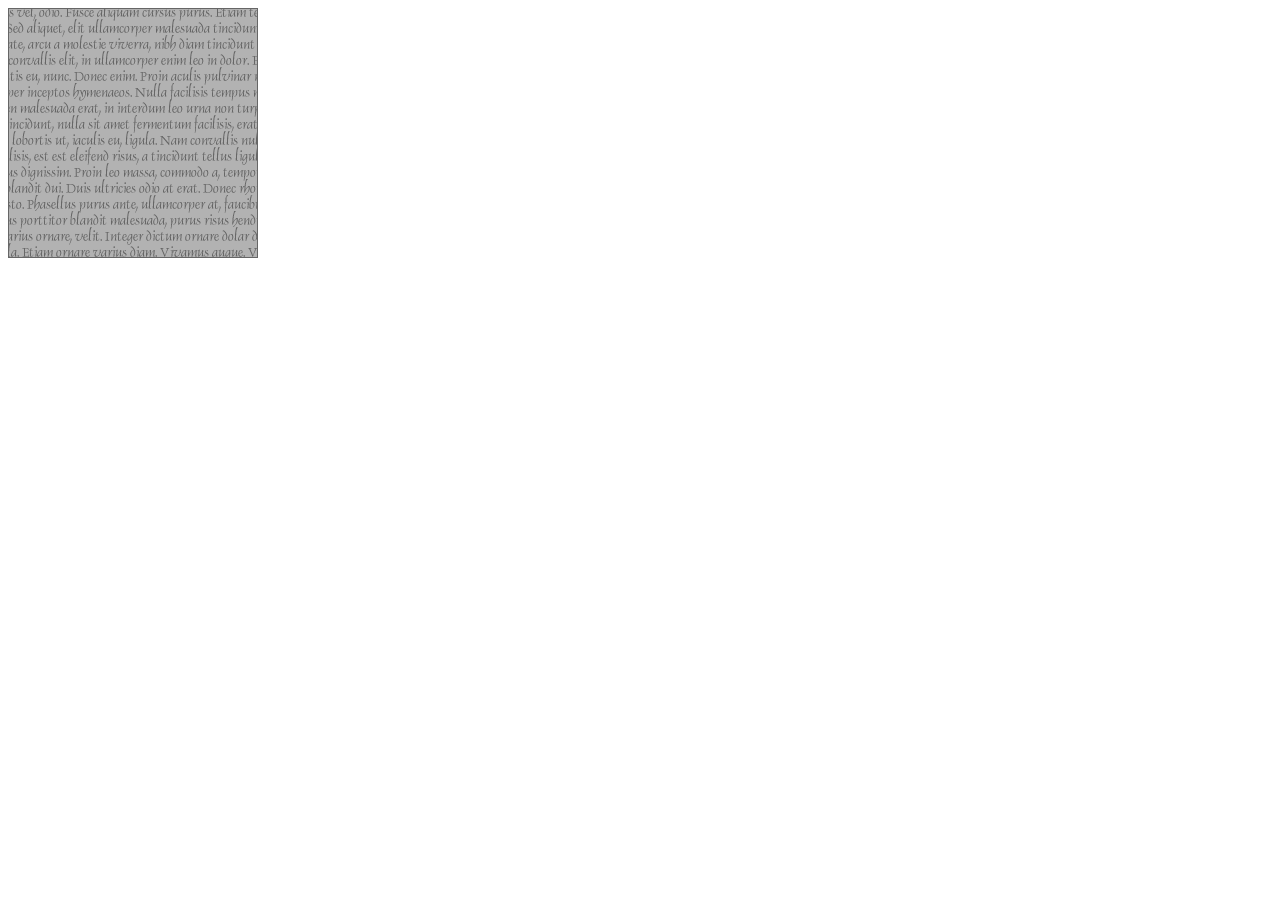
==== index.html @ 859f96f4 "add initial HTML structure, CSS, and image assets" ====
<!DOCTYPE html>
<html lang="en">
    <head>
        <meta charset="UTF-8">
        <meta name="viewport" content="width=device-width, initial-scale=1.0">
        <title>SCAPEROOM </title>
        <link rel="stylesheet" href="assets/css/styles.css">
    </head>
    <body>
        <img src="assets/img/grey_250x250.gif">
        <script src="/assets/js/scripts.js"></script>
    </body>
</html>
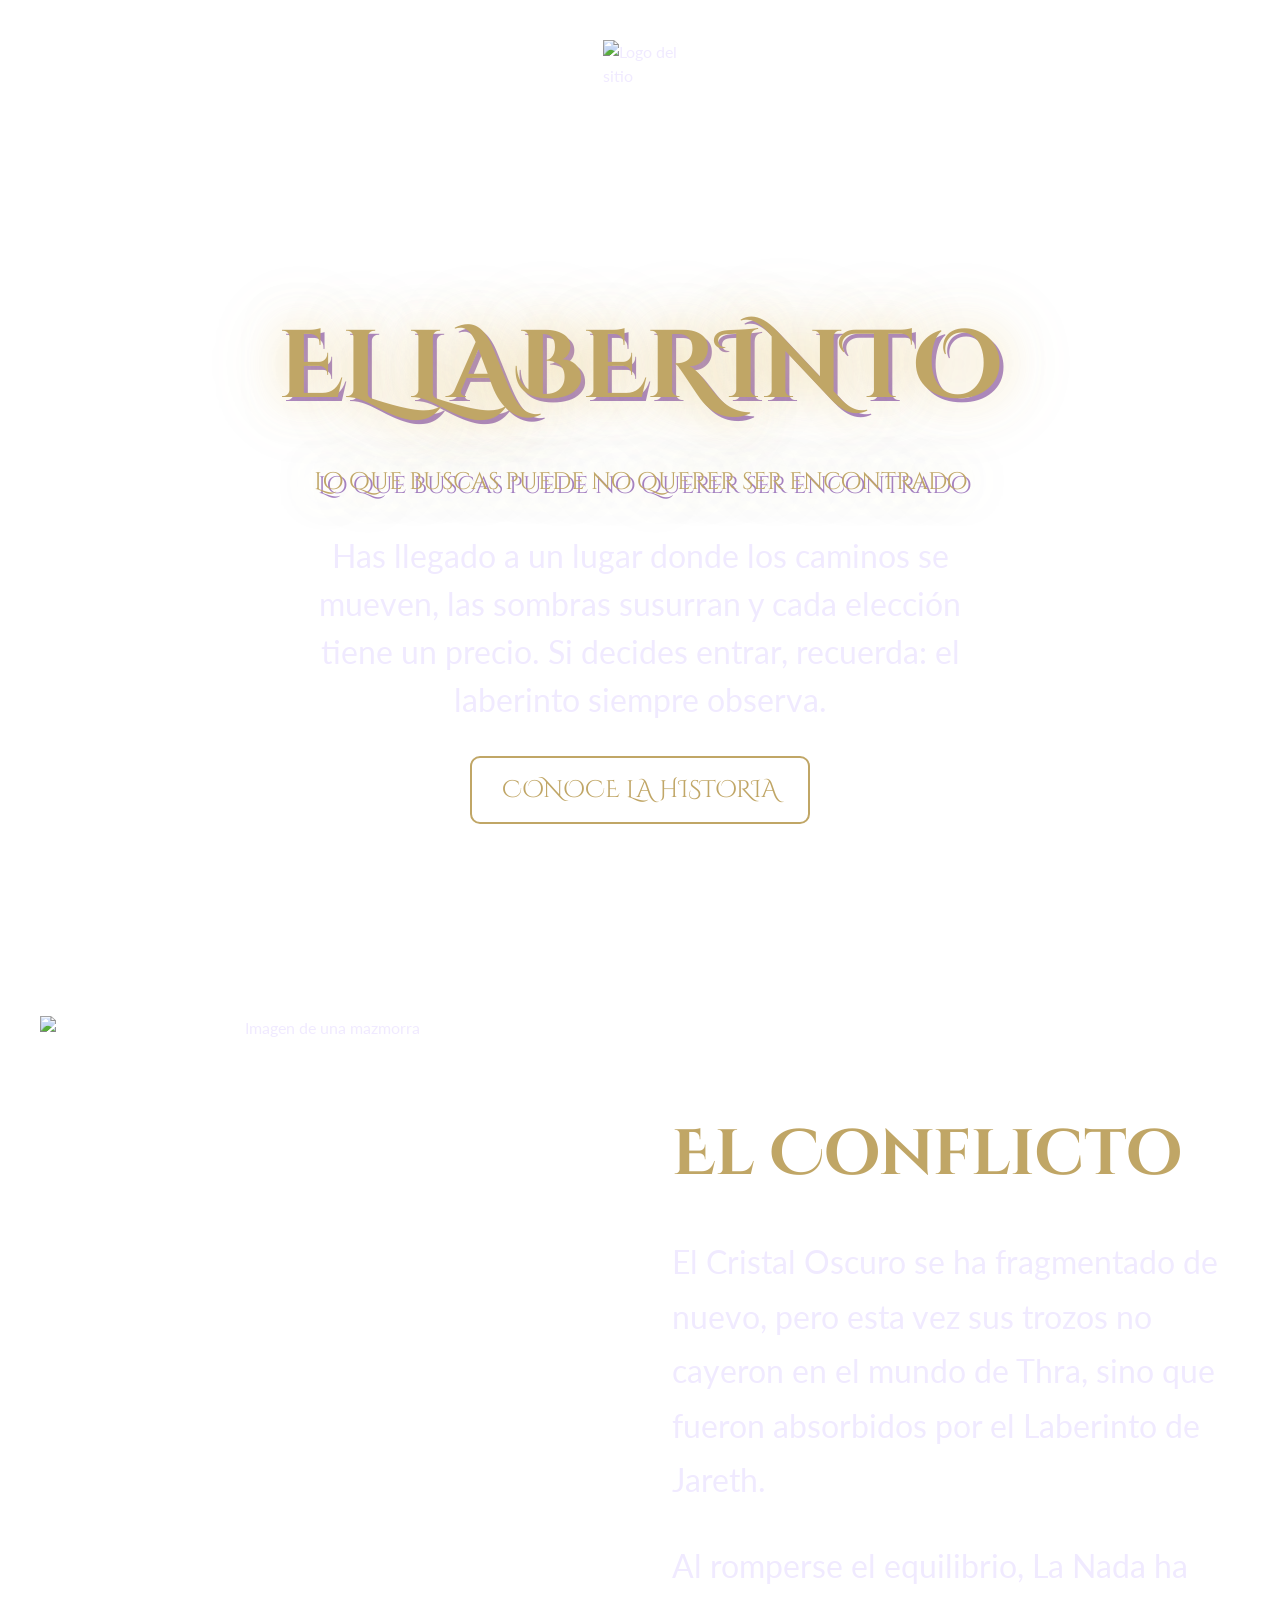
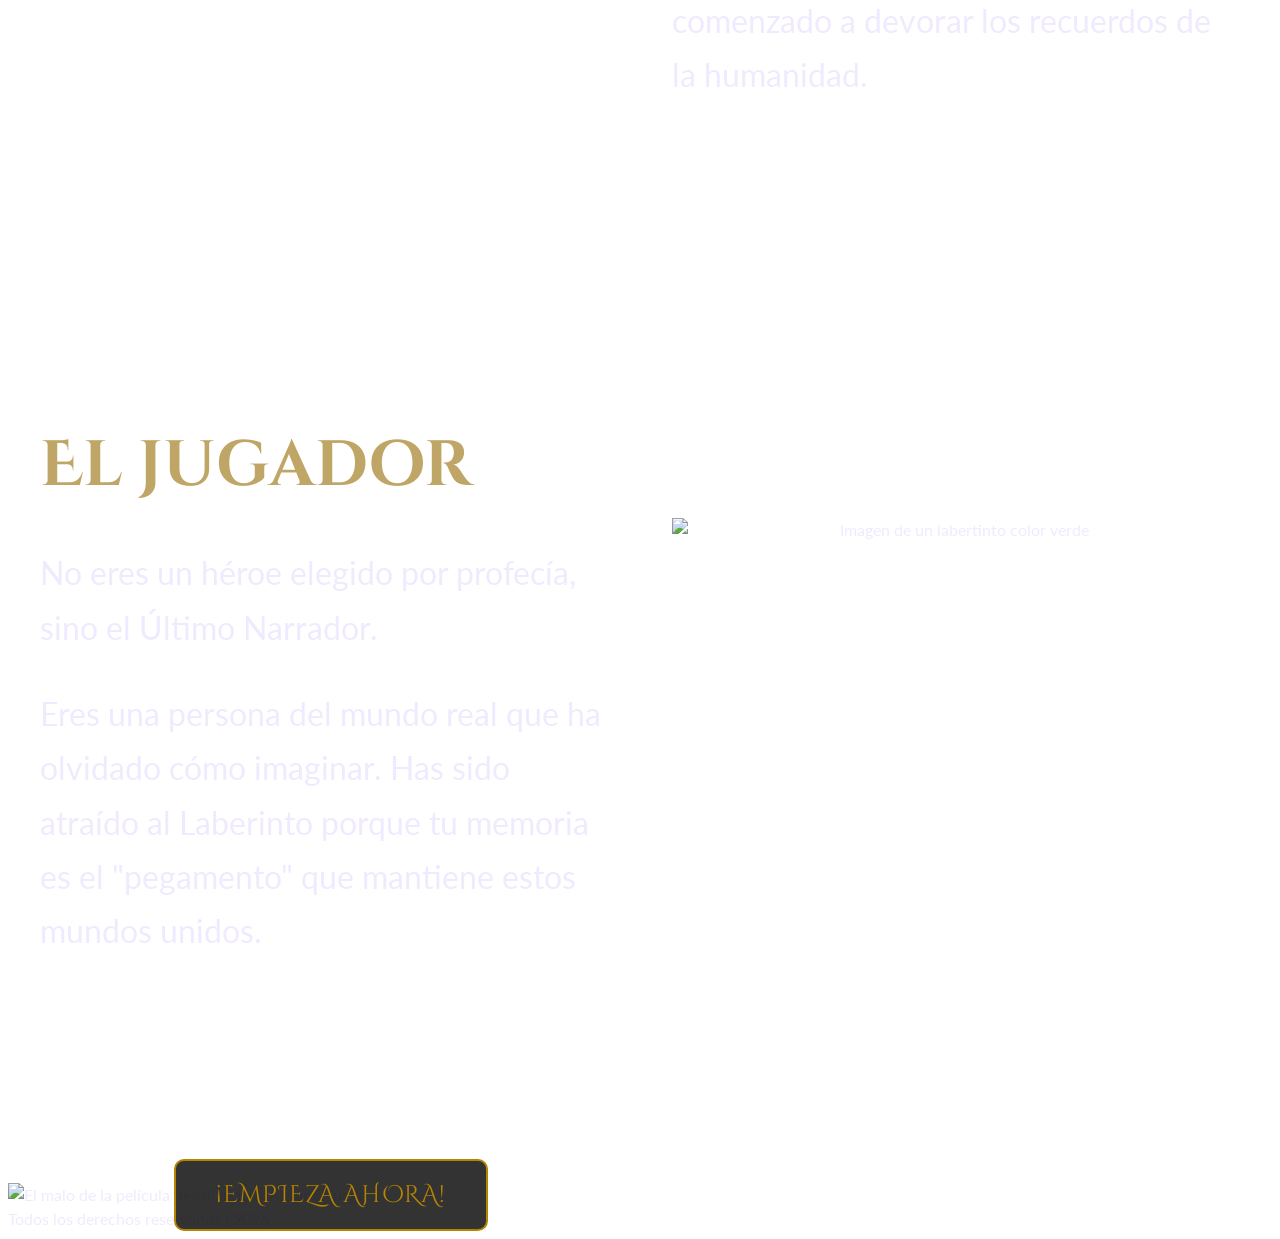
==== commit 75234c49: "feat: add CTA section with styled call-to-action button" ====
--- a/index.html
+++ b/index.html
@@ -1,13 +1,128 @@
 <!DOCTYPE html>
 <html lang="en">
-    <head>
-        <meta charset="UTF-8">
-        <meta name="viewport" content="width=device-width, initial-scale=1.0">
-        <title>SCAPEROOM </title>
-        <link rel="stylesheet" href="assets/css/styles.css">
-    </head>
-    <body>
-        <img src="assets/img/grey_250x250.gif">
-        <script src="/assets/js/scripts.js"></script>
-    </body>
-</html>+  <head>
+    <meta charset="UTF-8" />
+    <meta name="viewport" content="width=device-width, initial-scale=1.0" />
+    <title>EL LABERINTO</title>
+
+    <meta
+      name="description"
+      content="Escape Room - A thrilling adventure game."
+    />
+    <meta name="keywords" content="Escape Room, Adventure, Puzzle, Game" />
+    <meta name="author" content="Your Name" />
+
+    <link rel="icon" href="/assets/img/icons/dungeon.svg" type="image/x-icon" />
+    <link
+      rel="stylesheet"
+      href="https://cdnjs.cloudflare.com/ajax/libs/normalize/8.0.1/normalize.min.css"
+    />
+    <link
+      href="https://fonts.googleapis.com/css2?family=Cinzel+Decorative:wght@400;700&family=Lato:wght@400;700&display=swap"
+      rel="stylesheet"
+    />
+    <link rel="stylesheet" href="/assets/css/styles.css" />
+  </head>
+
+  <body>
+    <!-- HEADER  -->
+    <header class="header container">
+      <img
+        src="/assets/img/icons/dungeon.svg"
+        alt="Logo del sitio"
+        class="header-logo"
+      />
+    </header>
+
+    <main>
+      <!-- HERO -->
+      <section class="hero container">
+        <h1 class="hero-title">EL LABERINTO</h1>
+
+        <p class="hero-subtitle">
+          Lo que buscas puede no querer ser encontrado
+        </p>
+
+        <p class="hero-description">
+          Has llegado a un lugar donde los caminos se mueven, las sombras
+          susurran y cada elección tiene un precio. Si decides entrar, recuerda:
+          el laberinto siempre observa.
+        </p>
+
+        <a href="#story" class="btn-outline">Conoce la historia</a>
+      </section>
+
+      <!-- CONFLICT SECTION -->
+      <section id="story" class="section conflict container">
+        <img
+          src="/assets/img/dungeon.jpg"
+          alt="Imagen de una mazmorra"
+          class="section-image"
+        />
+
+        <div class="section-text">
+          <h2 class="section-title">El Conflicto</h2>
+
+          <p class="section-paragraph">
+            El Cristal Oscuro se ha fragmentado de nuevo, pero esta vez sus
+            trozos no cayeron en el mundo de Thra, sino que fueron absorbidos
+            por el Laberinto de Jareth.
+          </p>
+
+          <p class="section-paragraph">
+            Al romperse el equilibrio, La Nada ha comenzado a devorar los
+            recuerdos de la humanidad.
+          </p>
+        </div>
+      </section>
+
+      <!-- PLAYER SECTION -->
+      <section class="section player container">
+        <div class="section-text">
+          <h2 class="section-title">El jugador</h2>
+
+          <p class="section-paragraph">
+            No eres un héroe elegido por profecía, sino el Último Narrador.
+          </p>
+
+          <p class="section-paragraph">
+            Eres una persona del mundo real que ha olvidado cómo imaginar. Has
+            sido atraído al Laberinto porque tu memoria es el "pegamento" que
+            mantiene estos mundos unidos.
+          </p>
+        </div>
+
+        <img
+          src="/assets/img/green-maze.png"
+          alt="Imagen de un labertinto color verde"
+          class="section-image"
+        />
+      </section>
+
+      <!-- CTA (Call To Action)-->
+
+      <section class="cta">
+        <div class="cta-media">
+          <img
+            src="/assets/img/bad-guy.jpeg"
+            alt="El malo de la película desafiando a iniciar el juego"
+            class="cta-image"
+          />
+
+          <div class="cta-content container">
+            <a href="/start" class="btn-start">¡EMPIEZA AHORA!</a>
+          </div>
+        </div>
+      </section>
+    </main>
+
+    <!-- FOOTER -->
+    <footer class="footer">
+      <div class="footer-left">
+        <div class="icon white"></div>
+        <div class="icon purple"></div>
+      </div>
+      <div class="footer-right">Todos los derechos reservados | 2026</div>
+    </footer>
+  </body>
+</html>
--- a/assets/css/styles.css
+++ b/assets/css/styles.css
@@ -0,0 +1,282 @@
+/* -------------------------------------------------------
+   VARIABLES
+------------------------------------------------------- */
+:root {
+  /* Colors */
+  --gold: #c0a666;
+  --gold-strong: #b78402;
+  --gold-light: #e4a300;
+
+  --lavender: #f0eaff;
+  --lavender-strong: #e4ccff;
+
+  --black: #0b0c11;
+  --white: #ffffff;
+
+  --muted: rgba(0, 0, 0, 0.2);
+  --shadow-gold: 0 0 40px rgba(240, 208, 128, 0.5),
+    0 0 80px rgba(201, 168, 76, 0.3), 4px 4px 0px rgba(107, 47, 160, 0.6);
+
+  /* Fonts */
+  --font-title: "Cinzel Decorative", serif;
+  --font-body: "Lato", sans-serif;
+
+  /* Font sizes */
+  --fs-hero-title: 96px;
+  --fs-section-title: 64px;
+  --fs-button: 24px;
+  --fs-body-large: 32px;
+  --fs-subtitle: 24px;
+
+  /* Spacing */
+  --space-s: 1rem;
+  --space-m: 2rem;
+  --space-l: 4rem;
+  --space-xl: 6rem;
+
+  /* Layout */
+  --max-width: 1200px;
+}
+
+/* -------------------------------------------------------
+   BASE STYLES
+------------------------------------------------------- */
+
+body {
+  font-family: var(--font-body);
+  background: url("/assets/img/gray-bg.png") no-repeat top center / cover;
+  background-size: cover;
+  color: var(--lavender);
+  line-height: 1.5;
+}
+
+.container {
+  max-width: 100%;
+  max-width: var(--max-width);
+  margin: 0 auto;
+  padding: 0 var(--space-s);
+}
+
+img {
+  max-width: 100%;
+  display: block;
+}
+
+a {
+  text-decoration: none;
+  color: inherit;
+}
+
+/* -------------------------------------------------------
+   HEADER
+------------------------------------------------------- */
+
+.header {
+  padding: var(--space-m) 0;
+  display: flex;
+  justify-content: center;
+  align-items: center;
+}
+
+.header-logo {
+  width: 75px;
+  height: auto;
+}
+
+/* -------------------------------------------------------
+   HERO 
+------------------------------------------------------- */
+
+.hero {
+  text-align: center;
+  padding: var(--space-xl) var(--space-s);
+}
+
+.hero-title {
+  font-family: var(--font-title);
+  font-size: var(--fs-hero-title);
+  color: var(--gold);
+  text-shadow: var(--shadow-gold);
+  margin-bottom: var(--space-xl) var(--space-s);
+}
+
+.hero-subtitle {
+  font-family: var(--font-title);
+  font-size: var(--fs-subtitle);
+  color: var(--gold);
+  text-shadow: var(--shadow-gold);
+  margin-bottom: var(--space-l) var(--space-s);
+}
+
+.hero-description {
+  font-size: var(--fs-body-large);
+  max-width: 700px;
+  margin: 0 auto;
+  margin-top: var(--space-m);
+}
+
+/* Button outline */
+.btn-outline {
+  display: inline-block;
+  margin-top: var(--space-m);
+  padding: 14px 30px;
+  border-radius: 10px;
+  border: 2px solid var(--gold);
+  font-family: var(--font-title);
+  font-size: var(--fs-button);
+  color: var(--gold);
+  text-transform: uppercase;
+}
+
+.btn-outline:hover {
+    background-color: var(--gold);
+    color: #0d0d0d;
+    box-shadow: 0 0 20px rgba(240, 208, 128, 0.4);
+  }
+  
+
+/* -------------------------------------------------------
+   GENERIC SECTION LAYOUT
+------------------------------------------------------- */
+
+.section {
+  text-align: center;
+  padding: var(--space-xl) var(--space-s);
+}
+
+.section-title {
+  font-family: var(--font-title);
+  font-size: var(--fs-section-title);
+  color: var(--gold);
+  margin-bottom: var(--space-m);
+}
+
+.section-paragraph {
+  font-size: var(--fs-body-large);
+  max-width: 750px;
+  margin: 0 auto;
+}
+
+
+/* -------------------------------------------------------
+   CONFLICT AND PLAYER SECTIONS 
+------------------------------------------------------- */
+
+.conflict {
+  display: grid;
+  gap: var(--space-l);
+  align-items: center;
+  padding: var(--space-xl) var(--space-s);
+}
+
+.conflict .section-image {
+  width: 100%;
+  aspect-ratio: 3 / 4; 
+  object-fit: cover;
+}
+
+.section-text {
+  max-width: 650px;
+  text-align: left;
+  font-size: var(--fs-subtitle);
+}
+
+.section-paragraph {
+    font-size: var(--fs-body-large);
+    max-width: 600px;
+    margin: 0 0 var(--space-m);
+    line-height: 1.7; 
+  }
+
+.player {
+    display: grid;
+    gap: var(--space-l);
+    align-items: center;
+    padding: var(--space-xl) var(--space-s);
+  }
+  
+  .player .section-image {
+    width: 100%;
+    aspect-ratio: 16 / 9; 
+    object-fit: cover;
+  }
+  
+  .player .section-text {
+    max-width: 600px;
+  }
+
+  /* -------------------------------------------------------
+   CTA SECTION
+------------------------------------------------------- */
+/* -------------------------------------------------------
+   CTA SECTION (overlay sobre imagen)
+------------------------------------------------------- */
+
+.cta {
+    margin-top: var(--space-xl);
+  }
+  
+  .cta-media {
+    position: relative;
+  }
+  
+  .cta-image {
+    width: 100%;
+    display: block;
+    object-fit: cover;
+  }
+  
+  .cta-content {
+    position: absolute;
+    left: 0;
+    top: 0;
+    height: 100%;
+    display: flex;
+    align-items: center;
+  }
+  
+  .btn-start {
+    display: inline-block;
+    padding: 16px 40px;
+    border-radius: 10px;
+    border: 2px solid var(--gold-strong);
+    background: rgba(0, 0, 0, 0.8);
+    font-family: var(--font-title);
+    font-size: var(--fs-button);
+    color: var(--gold-strong);
+    text-transform: uppercase;
+    letter-spacing: 1px;
+    transition: 0.3s ease;
+    margin-left: 150px;
+  }
+  
+  .btn-start:hover {
+    background-color: var(--gold);
+    color: #0d0d0d;
+    box-shadow: 0 0 20px rgba(240, 208, 128, 0.4);
+  }
+  
+
+/* -------------------------------------------------------
+   MEDIA QUERIES
+------------------------------------------------------- */
+
+@media (min-width: 768px) {
+
+    .conflict {
+      grid-template-columns: 1fr 1fr;
+    }
+  
+    .player {
+      grid-template-columns: 1fr 1fr;
+    }
+  
+    .player .section-text {
+      order: 1;
+    }
+  
+    .player .section-image {
+      order: 2;
+    }
+  }
+  
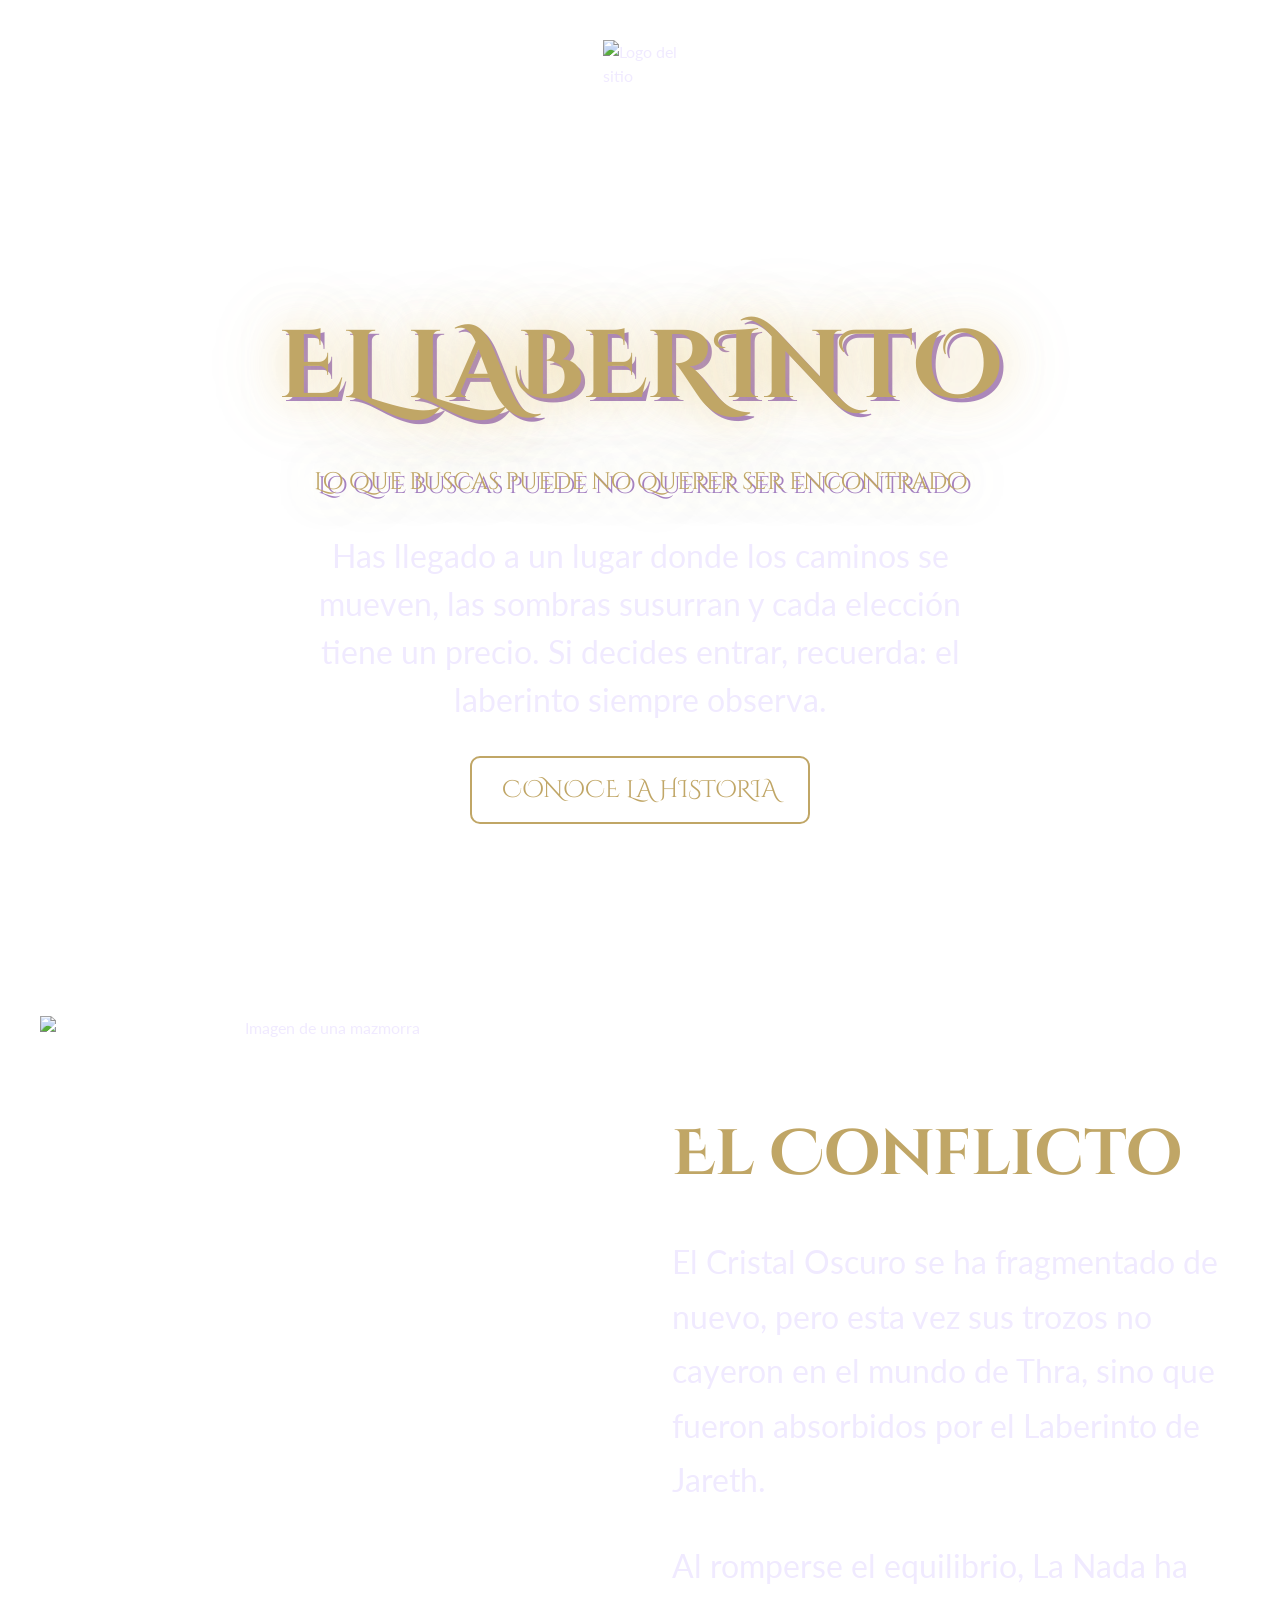
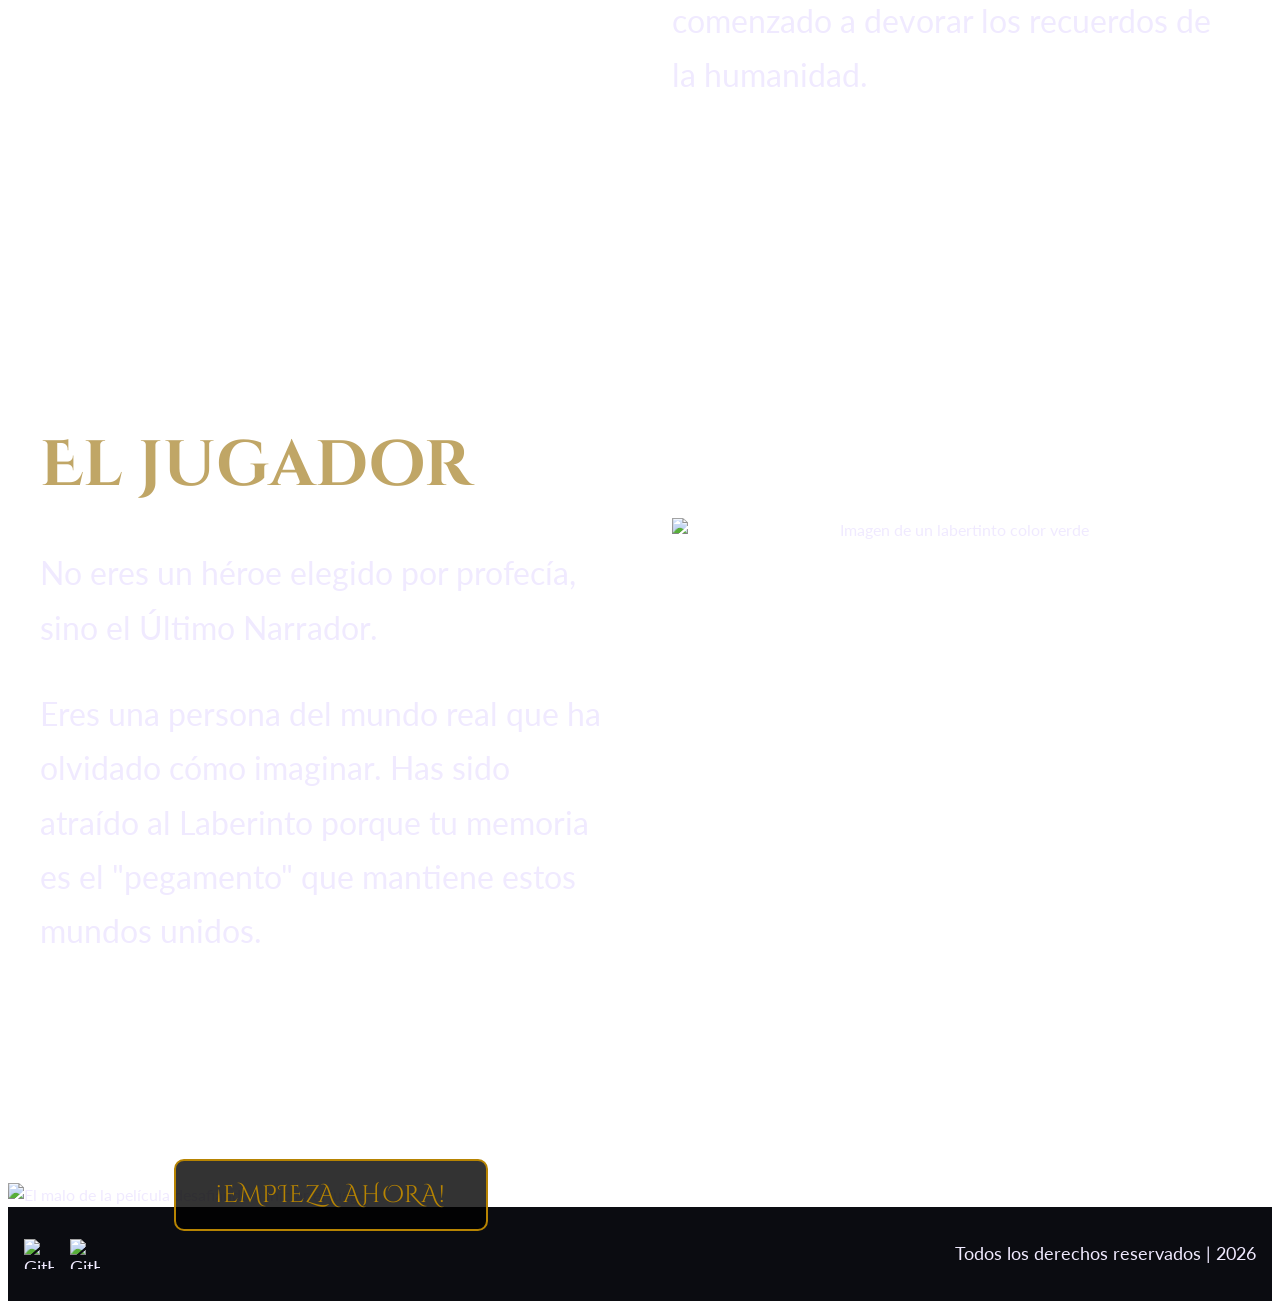
==== commit 70bba48c: "feat: add footer layout with GitHub icons and copyright text" ====
--- a/index.html
+++ b/index.html
@@ -118,11 +118,20 @@
 
     <!-- FOOTER -->
     <footer class="footer">
-      <div class="footer-left">
-        <div class="icon white"></div>
-        <div class="icon purple"></div>
-      </div>
-      <div class="footer-right">Todos los derechos reservados | 2026</div>
-    </footer>
+        <div class="footer-left">
+          <a href="https://github.com/karinalorenzo" target="_blank" class="icon-link">
+            <img src="/assets/img/icons/mdi_github-1.png" alt="GitHub Karina" class="icon">
+          </a>
+      
+          <a href="https://github.com/danielPalmera" target="_blank" class="icon-link">
+            <img src="/assets/img/icons/mdi_github.png" alt="GitHub Daniel" class="icon">
+          </a>
+        </div>
+      
+        <div class="footer-right">
+          Todos los derechos reservados | 2026
+        </div>
+      </footer>
+      
   </body>
 </html>
--- a/assets/css/styles.css
+++ b/assets/css/styles.css
@@ -130,7 +130,7 @@
 
 .btn-outline:hover {
     background-color: var(--gold);
-    color: #0d0d0d;
+    color: var(--black);
     box-shadow: 0 0 20px rgba(240, 208, 128, 0.4);
   }
   
@@ -252,10 +252,33 @@
   
   .btn-start:hover {
     background-color: var(--gold);
-    color: #0d0d0d;
+    color: var(--black);
     box-shadow: 0 0 20px rgba(240, 208, 128, 0.4);
   }
-  
+/* -------------------------------------------------------
+   FOOTER 
+------------------------------------------------------- */
+  .footer {
+    display: flex;
+    justify-content: space-between;
+    align-items: center;
+    padding: var(--space-m) var(--space-s);
+    font-size: 1.1rem;
+    background: var(--black);
+    color: var(--font-body);
+  }
+
+  .footer-left {
+    display: flex;
+    align-items: center;
+    gap: var(--space-s);
+  }
+
+  .icon{
+    width: 30px;
+    height: 30px;
+  }
+
 
 /* -------------------------------------------------------
    MEDIA QUERIES
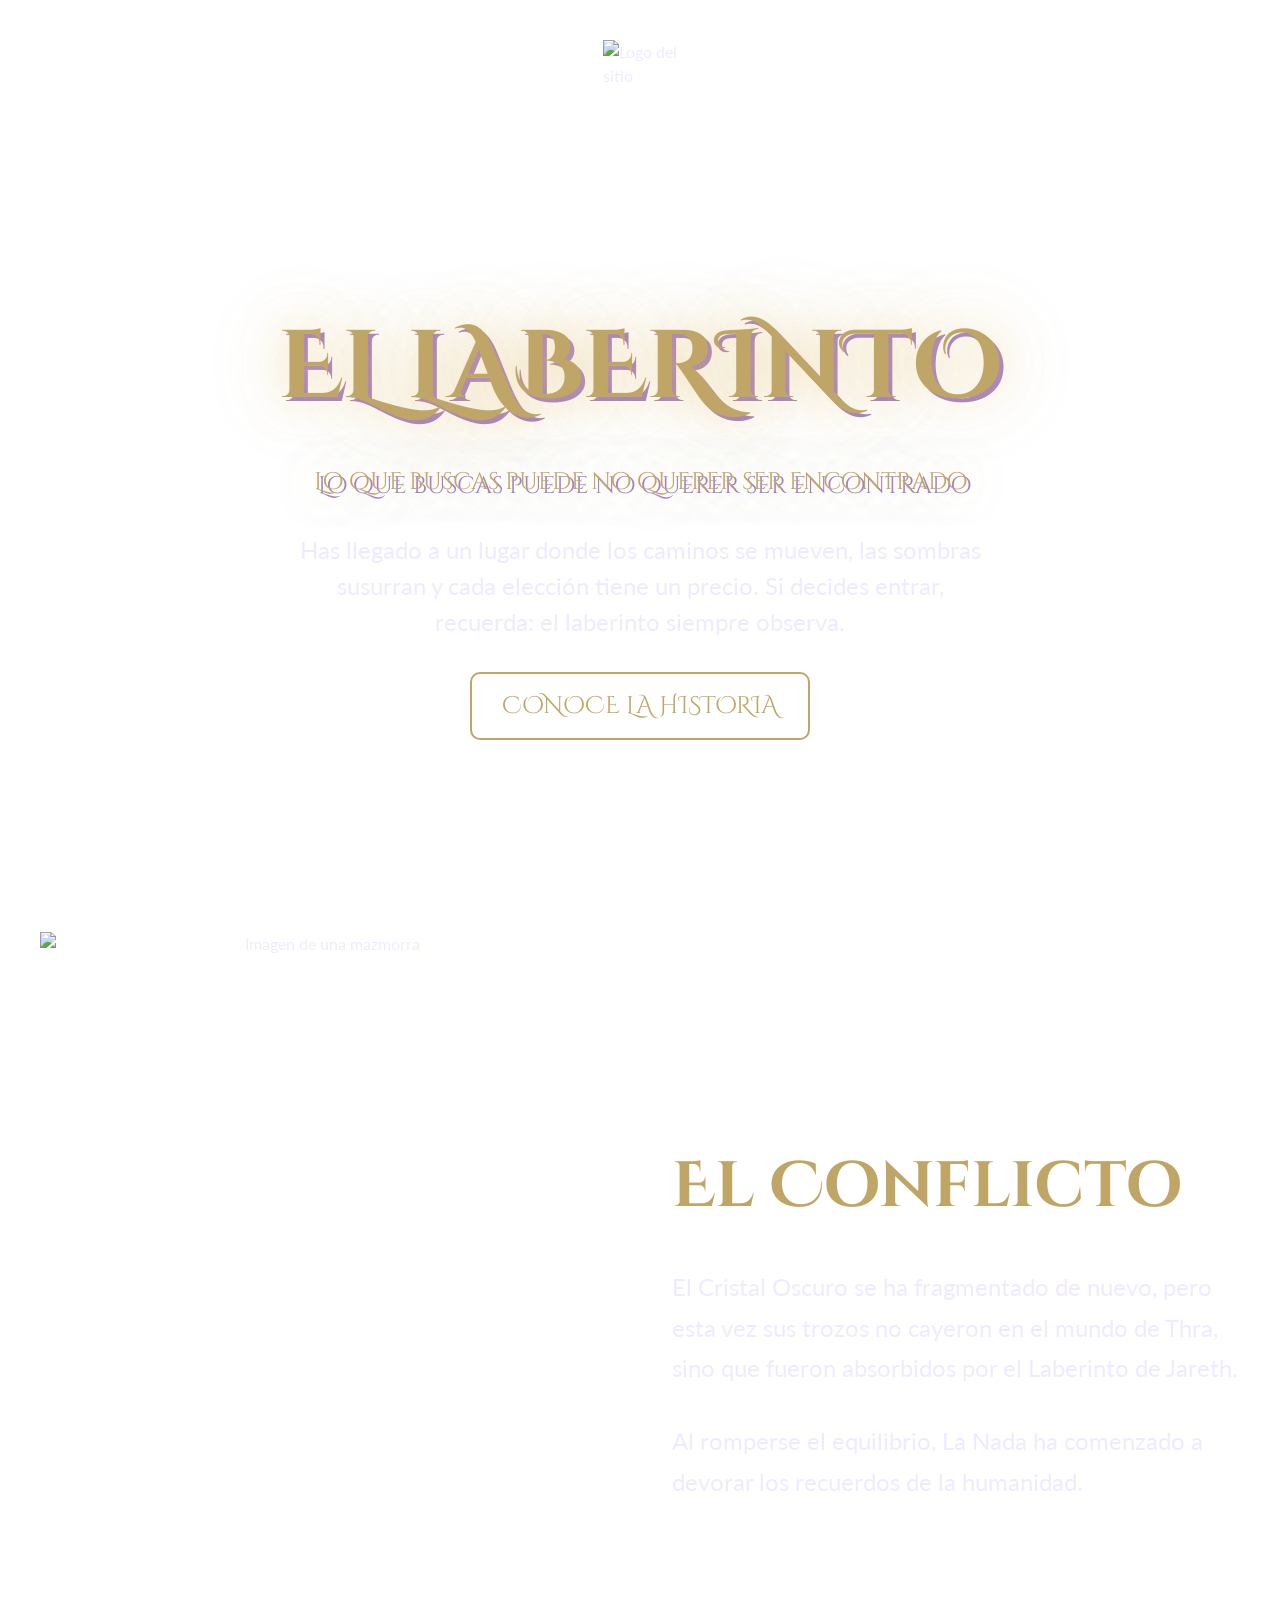
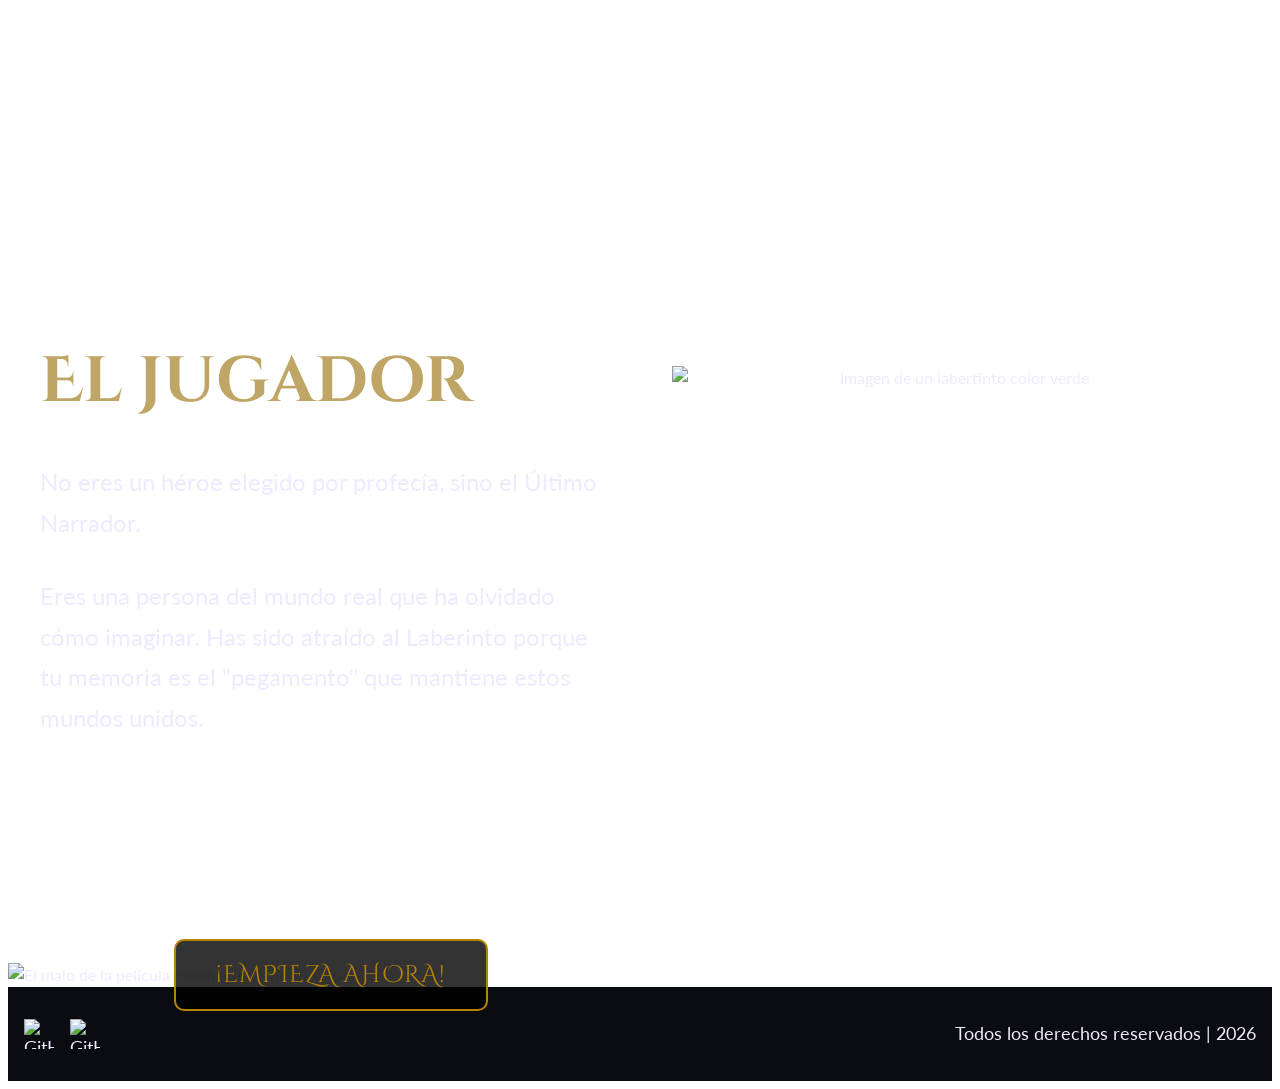
==== commit f8f9c272: "Merge branch 'main' of https://github.com/danielPalmera/f5_g5_scape_room" ====
--- a/index.html
+++ b/index.html
@@ -12,7 +12,7 @@
     <meta name="keywords" content="Escape Room, Adventure, Puzzle, Game" />
     <meta name="author" content="Your Name" />
 
-    <link rel="icon" href="/assets/img/icons/dungeon.svg" type="image/x-icon" />
+    <link rel="icon" href="assets/img/icons/dungeon.svg" type="image/x-icon" />
     <link
       rel="stylesheet"
       href="https://cdnjs.cloudflare.com/ajax/libs/normalize/8.0.1/normalize.min.css"
@@ -21,12 +21,15 @@
       href="https://fonts.googleapis.com/css2?family=Cinzel+Decorative:wght@400;700&family=Lato:wght@400;700&display=swap"
       rel="stylesheet"
     />
-    <link rel="stylesheet" href="/assets/css/styles.css" />
+    <link rel="stylesheet" href="/css/base.css" />
+    <link rel="stylesheet" href="/css/layout.css" />
+    <link rel="stylesheet" href="/css/header.css" />
+    <link rel="stylesheet" href="/css/home.css" />
   </head>
 
   <body>
     <!-- HEADER  -->
-    <header class="header container">
+    <header class="header">
       <img
         src="/assets/img/icons/dungeon.svg"
         alt="Logo del sitio"
@@ -110,7 +113,7 @@
           />
 
           <div class="cta-content container">
-            <a href="/start" class="btn-start">¡EMPIEZA AHORA!</a>
+            <a href="/start.html" class="btn-start">¡EMPIEZA AHORA!</a>
           </div>
         </div>
       </section>
@@ -118,20 +121,35 @@
 
     <!-- FOOTER -->
     <footer class="footer">
-        <div class="footer-left">
-          <a href="https://github.com/karinalorenzo" target="_blank" class="icon-link">
-            <img src="/assets/img/icons/mdi_github-1.png" alt="GitHub Karina" class="icon">
-          </a>
-      
-          <a href="https://github.com/danielPalmera" target="_blank" class="icon-link">
-            <img src="/assets/img/icons/mdi_github.png" alt="GitHub Daniel" class="icon">
-          </a>
-        </div>
-      
-        <div class="footer-right">
-          Todos los derechos reservados | 2026
-        </div>
-      </footer>
-      
+      <div class="footer-left">
+        <a
+          href="https://github.com/karinalorenzo"
+          target="_blank"
+          class="icon-link"
+        >
+          <img
+            src="/assets/img/icons/mdi_github-1.png"
+            alt="GitHub Karina"
+            class="icon"
+          />
+        </a>
+
+        <a
+          href="https://github.com/danielPalmera"
+          target="_blank"
+          class="icon-link"
+        >
+          <img
+            src="/assets/img/icons/mdi_github.png"
+            alt="GitHub Daniel"
+            class="icon"
+          />
+        </a>
+      </div>
+
+      <div class="footer-right">Todos los derechos reservados | 2026</div>
+    </footer>
+
+    <script src="js/header.js"></script>
   </body>
 </html>
--- a/css/base.css
+++ b/css/base.css
@@ -0,0 +1,69 @@
+/* -------------------------------------------------------
+   VARIABLES
+------------------------------------------------------- */
+:root {
+  /* Colors */
+  --gold: #c0a666;
+  --gold-strong: #b78402;
+  --gold-light: #e4a300;
+
+  --lavender: #f0eaff;
+  --lavender-strong: #e4ccff;
+
+  --black: #0b0c11;
+  --white: #ffffff;
+
+  --muted: rgba(0, 0, 0, 0.2);
+  --shadow-gold: 0 0 40px rgba(240, 208, 128, 0.5),
+    0 0 80px rgba(201, 168, 76, 0.3), 4px 4px 0px rgba(107, 47, 160, 0.6);
+
+  /* Fonts */
+  --font-title: "Cinzel Decorative", serif;
+  --font-body: "Lato", sans-serif;
+
+  /* Font sizes */
+  --fs-hero-title: 96px;
+  --fs-section-title: 64px;
+  --fs-button: 24px;
+  --fs-body-large: 32px;
+  --fs-subtitle: 24px;
+
+  /* Spacing */
+  --space-s: 1rem;
+  --space-m: 2rem;
+  --space-l: 4rem;
+  --space-xl: 6rem;
+
+  /* Layout */
+  --max-width: 1200px;
+}
+
+/* -------------------------------------------------------
+   BASE STYLES
+------------------------------------------------------- */
+
+body {
+  font-family: var(--font-body);
+  background: url("/assets/img/gray-bg.png") no-repeat top center / cover;
+  background-size: cover;
+  color: var(--lavender);
+  line-height: 1.5;
+}
+
+.container {
+  max-width: 100%;
+  max-width: var(--max-width);
+  margin: 0 auto;
+  padding: 0 var(--space-s);
+}
+
+img {
+  max-width: 100%;
+  display: block;
+}
+
+a {
+  text-decoration: none;
+  color: inherit;
+}
+
--- a/css/layout.css
+++ b/css/layout.css
@@ -0,0 +1,70 @@
+
+/* -------------------------------------------------------
+   GENERIC SECTION LAYOUT
+------------------------------------------------------- */
+
+.section {
+    text-align: center;
+    padding: var(--space-xl) var(--space-s);
+  }
+  
+  .section-title {
+    font-family: var(--font-title);
+    font-size: var(--fs-section-title);
+    color: var(--gold);
+    margin-bottom: var(--space-m);
+  }
+  
+  .section-paragraph {
+    font-size: var(--fs-body-large);
+    max-width: 750px;
+    margin: 0 auto;
+  }
+
+  /* -------------------------------------------------------
+     FOOTER 
+  ------------------------------------------------------- */
+  .footer {
+    display: flex;
+    justify-content: space-between;
+    align-items: center;
+    padding: var(--space-m) var(--space-s);
+    font-size: 1.1rem;
+    background: var(--black);
+    color: var(--font-body);
+  }
+  
+  .footer-left {
+    display: flex;
+    align-items: center;
+    gap: var(--space-s);
+  }
+  
+  .icon {
+    width: 30px;
+    height: 30px;
+  }
+  
+  
+
+  /* -------------------------------------------------------
+   MEDIA QUERIES
+------------------------------------------------------- */
+
+@media (min-width: 768px) {
+    .conflict {
+      grid-template-columns: 1fr 1fr;
+    }
+  
+    .player {
+      grid-template-columns: 1fr 1fr;
+    }
+  
+    .player .section-text {
+      order: 1;
+    }
+  
+    .player .section-image {
+      order: 2;
+    }
+  }
--- a/css/header.css
+++ b/css/header.css
@@ -0,0 +1,24 @@
+/* -------------------------------------------------------
+   HEADER
+------------------------------------------------------- */
+
+.header {
+    position: sticky;
+    top: 0;
+    z-index: 1000;
+    padding: var(--space-m) 0;
+    display: flex;
+    justify-content: center;
+    align-items: center;
+  }
+  
+  .header-logo {
+    width: 75px;
+    height: auto;
+  }
+  
+  .header.scrolled {
+      background: rgba(0, 0, 0, 0.6);
+      backdrop-filter: blur(4px);
+    }
+  
--- a/css/home.css
+++ b/css/home.css
@@ -0,0 +1,149 @@
+
+/* -------------------------------------------------------
+   HERO 
+------------------------------------------------------- */
+
+.hero {
+    text-align: center;
+    padding: var(--space-xl) var(--space-s);
+  }
+  
+  .hero-title {
+    font-family: var(--font-title);
+    font-size: var(--fs-hero-title);
+    color: var(--gold);
+    text-shadow: var(--shadow-gold);
+    margin-bottom: var(--space-xl) var(--space-s);
+  }
+  
+  .hero-subtitle {
+    font-family: var(--font-title);
+    font-size: var(--fs-subtitle);
+    color: var(--gold);
+    text-shadow: var(--shadow-gold);
+    margin-bottom: var(--space-l) var(--space-s);
+  }
+  
+  .hero-description {
+    font-size: var(--fs-subtitle);
+    max-width: 700px;
+    margin: 0 auto;
+    margin-top: var(--space-m);
+  }
+  
+  /* Button outline */
+  .btn-outline {
+    display: inline-block;
+    margin-top: var(--space-m);
+    padding: 14px 30px;
+    border-radius: 10px;
+    border: 2px solid var(--gold);
+    font-family: var(--font-title);
+    font-size: var(--fs-button);
+    color: var(--gold);
+    text-transform: uppercase;
+  }
+  
+  .btn-outline:hover {
+    background-color: var(--gold);
+    color: var(--black);
+    box-shadow: 0 0 20px rgba(240, 208, 128, 0.4);
+  }
+  
+  
+  /* -------------------------------------------------------
+     CONFLICT AND PLAYER SECTIONS 
+  ------------------------------------------------------- */
+  
+  .conflict {
+    display: grid;
+    gap: var(--space-l);
+    align-items: center;
+    padding: var(--space-xl) var(--space-s);
+  }
+  
+  .conflict .section-image {
+    width: 100%;
+    aspect-ratio: 3 / 4;
+    object-fit: cover;
+  }
+  
+  .section-text {
+    max-width: 650px;
+    text-align: left;
+    font-size: var(--fs-subtitle);
+  }
+  
+  .section-paragraph {
+    font-size: var(--fs-body-subtitle);
+    max-width: 600px;
+    margin: 0 0 var(--space-m);
+    line-height: 1.7;
+  }
+  
+  .player {
+    display: grid;
+    gap: var(--space-l);
+    align-items: center;
+    padding: var(--space-xl) var(--space-s);
+  }
+  
+  .player .section-image {
+    width: 100%;
+    aspect-ratio: 16 / 9;
+    object-fit: cover;
+  }
+  
+  .player .section-text {
+    max-width: 600px;
+  }
+  
+  /* -------------------------------------------------------
+     CTA SECTION
+  ------------------------------------------------------- */
+  
+  .cta {
+    margin-top: var(--space-xl);
+  }
+  
+  .cta-media {
+    position: relative;
+  }
+  
+  .cta-image {
+    width: 100%;
+    display: block;
+    object-fit: cover;
+  }
+  
+  .cta-content {
+    position: absolute;
+    left: 0;
+    top: 0;
+    height: 100%;
+    display: flex;
+    align-items: center;
+  }
+  
+  .btn-start {
+    display: inline-block;
+    padding: 16px 40px;
+    border-radius: 10px;
+    border: 2px solid var(--gold-strong);
+    background: rgba(0, 0, 0, 0.8);
+    font-family: var(--font-title);
+    font-size: var(--fs-button);
+    color: var(--gold-strong);
+    text-transform: uppercase;
+    letter-spacing: 1px;
+    transition: 0.3s ease;
+    margin-left: 150px;
+  }
+  
+  .btn-start:hover {
+    background-color: var(--gold);
+    color: var(--black);
+    box-shadow: 0 0 20px rgba(240, 208, 128, 0.4);
+  }
+  
+  
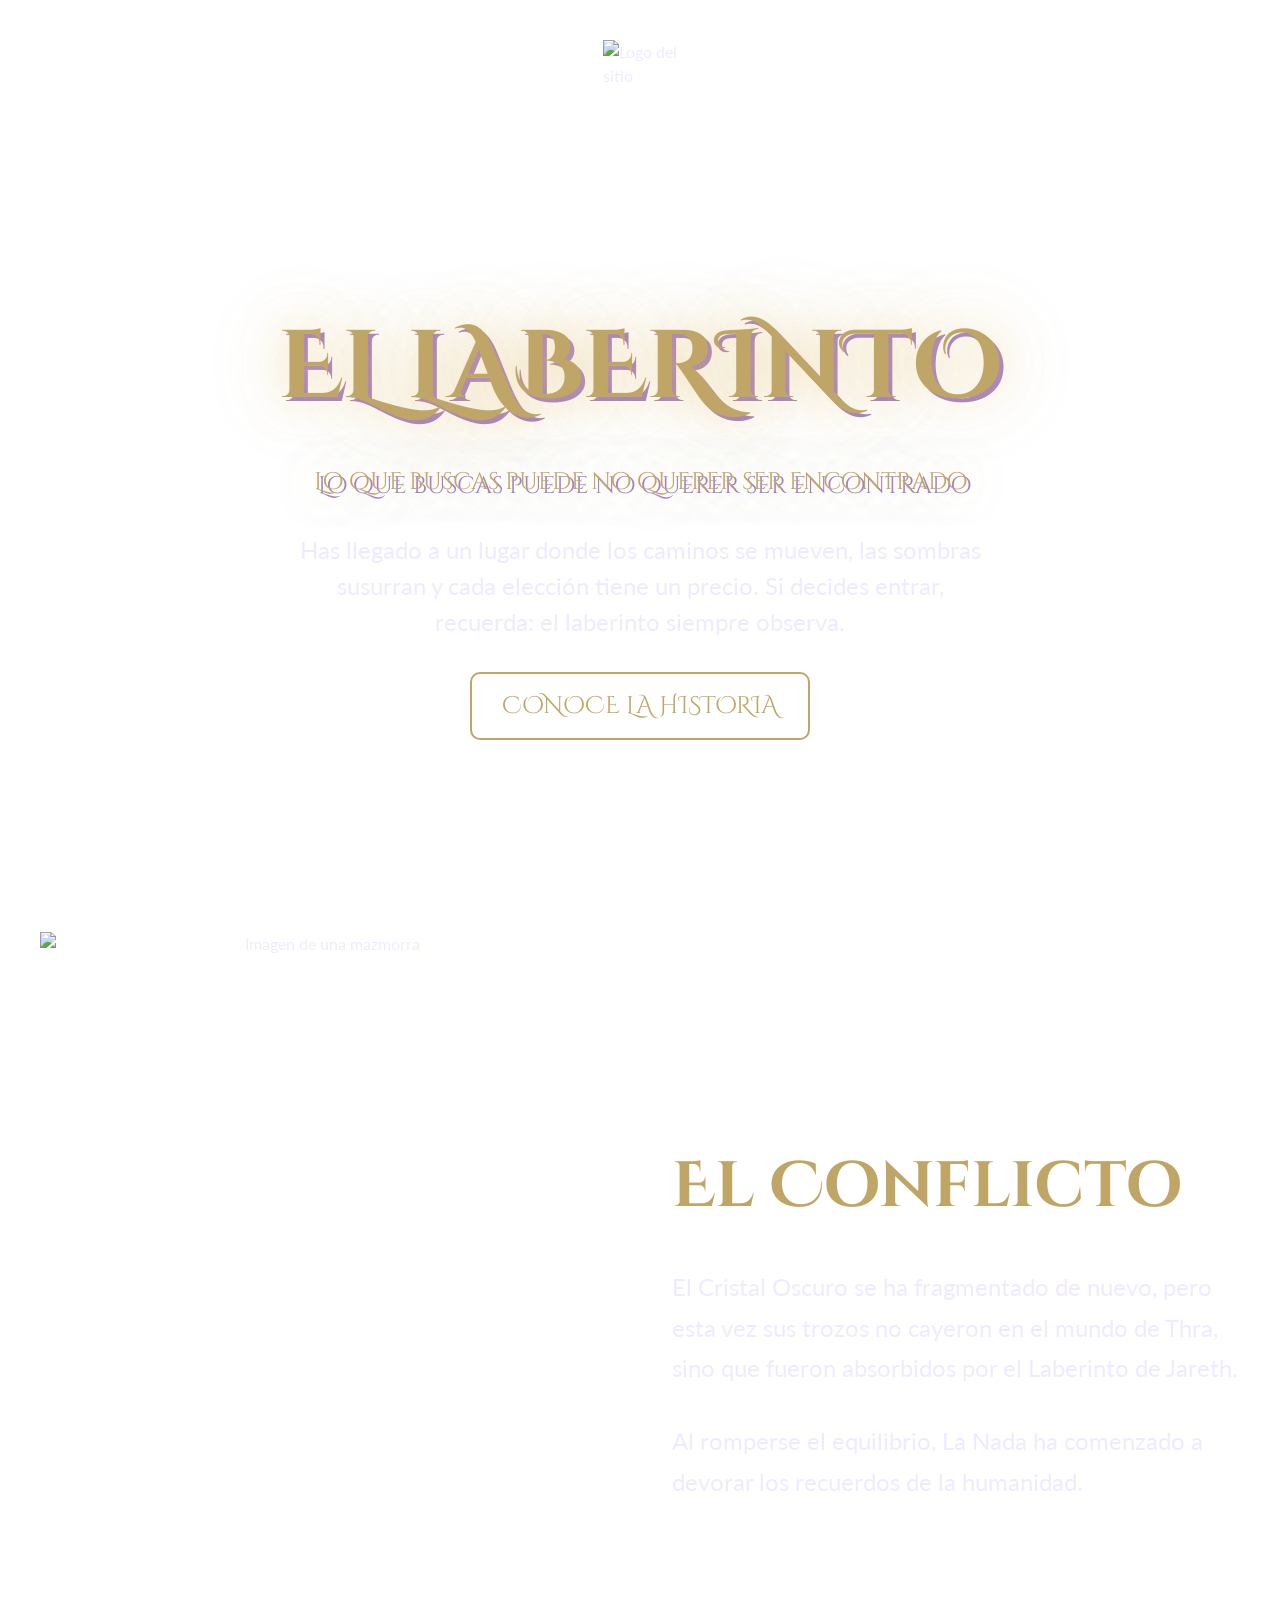
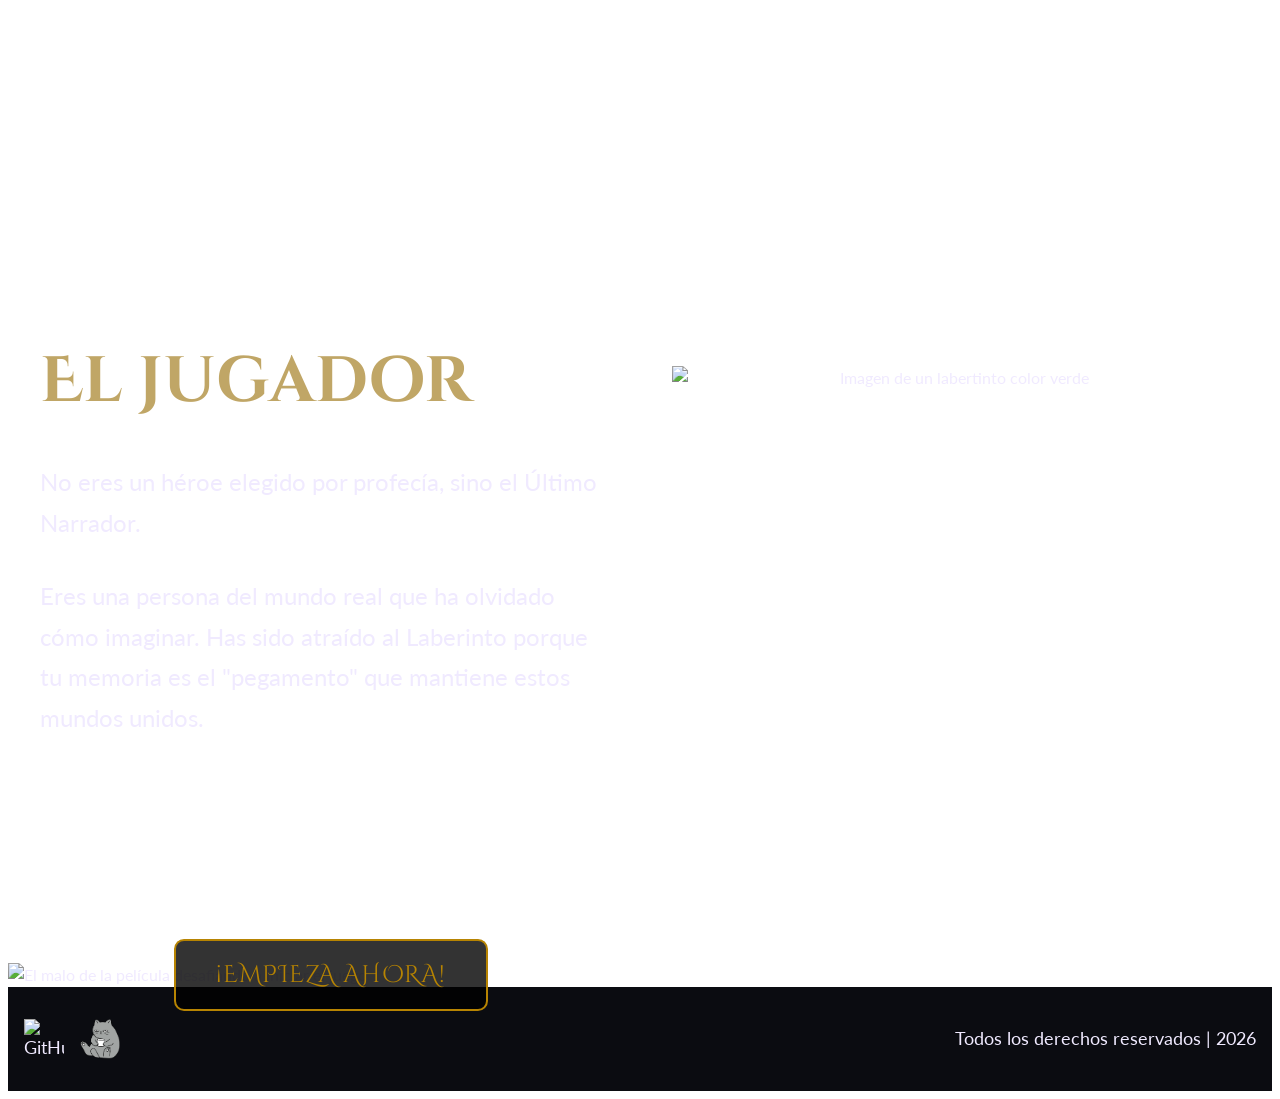
==== commit c84d915f: "feat: add images and implement room 1 functionality; update styles and HTML structure for improved g" ====
--- a/index.html
+++ b/index.html
@@ -113,7 +113,7 @@
           />
 
           <div class="cta-content container">
-            <a href="/start.html" class="btn-start">¡EMPIEZA AHORA!</a>
+            <a href="/start.html#body" class="btn-start">¡EMPIEZA AHORA!</a>
           </div>
         </div>
       </section>
@@ -139,17 +139,13 @@
           target="_blank"
           class="icon-link"
         >
-          <img
-            src="/assets/img/icons/mdi_github.png"
-            alt="GitHub Daniel"
-            class="icon"
-          />
+          <img src="/assets/img/gato.png" alt="GitHub Daniel" class="icon" />
         </a>
       </div>
 
       <div class="footer-right">Todos los derechos reservados | 2026</div>
     </footer>
 
-    <script src="js/header.js"></script>
+    <!--<script src="js/header.js"></script>-->
   </body>
 </html>
--- a/css/layout.css
+++ b/css/layout.css
@@ -41,8 +41,8 @@
   }
   
   .icon {
-    width: 30px;
-    height: 30px;
+    width: 40px;
+    height: 40px;
   }
   
   
--- a/css/header.css
+++ b/css/header.css
@@ -1,15 +1,18 @@
 /* -------------------------------------------------------
    HEADER
 ------------------------------------------------------- */
-
+header {
+  
+}
 .header {
-    position: sticky;
+    /*position: sticky;*/
     top: 0;
     z-index: 1000;
     padding: var(--space-m) 0;
     display: flex;
     justify-content: center;
     align-items: center;
+    
   }
   
   .header-logo {
@@ -20,5 +23,7 @@
   .header.scrolled {
       background: rgba(0, 0, 0, 0.6);
       backdrop-filter: blur(4px);
+      padding: var(--space-s);
+      justify-content: flex-start;
     }
   
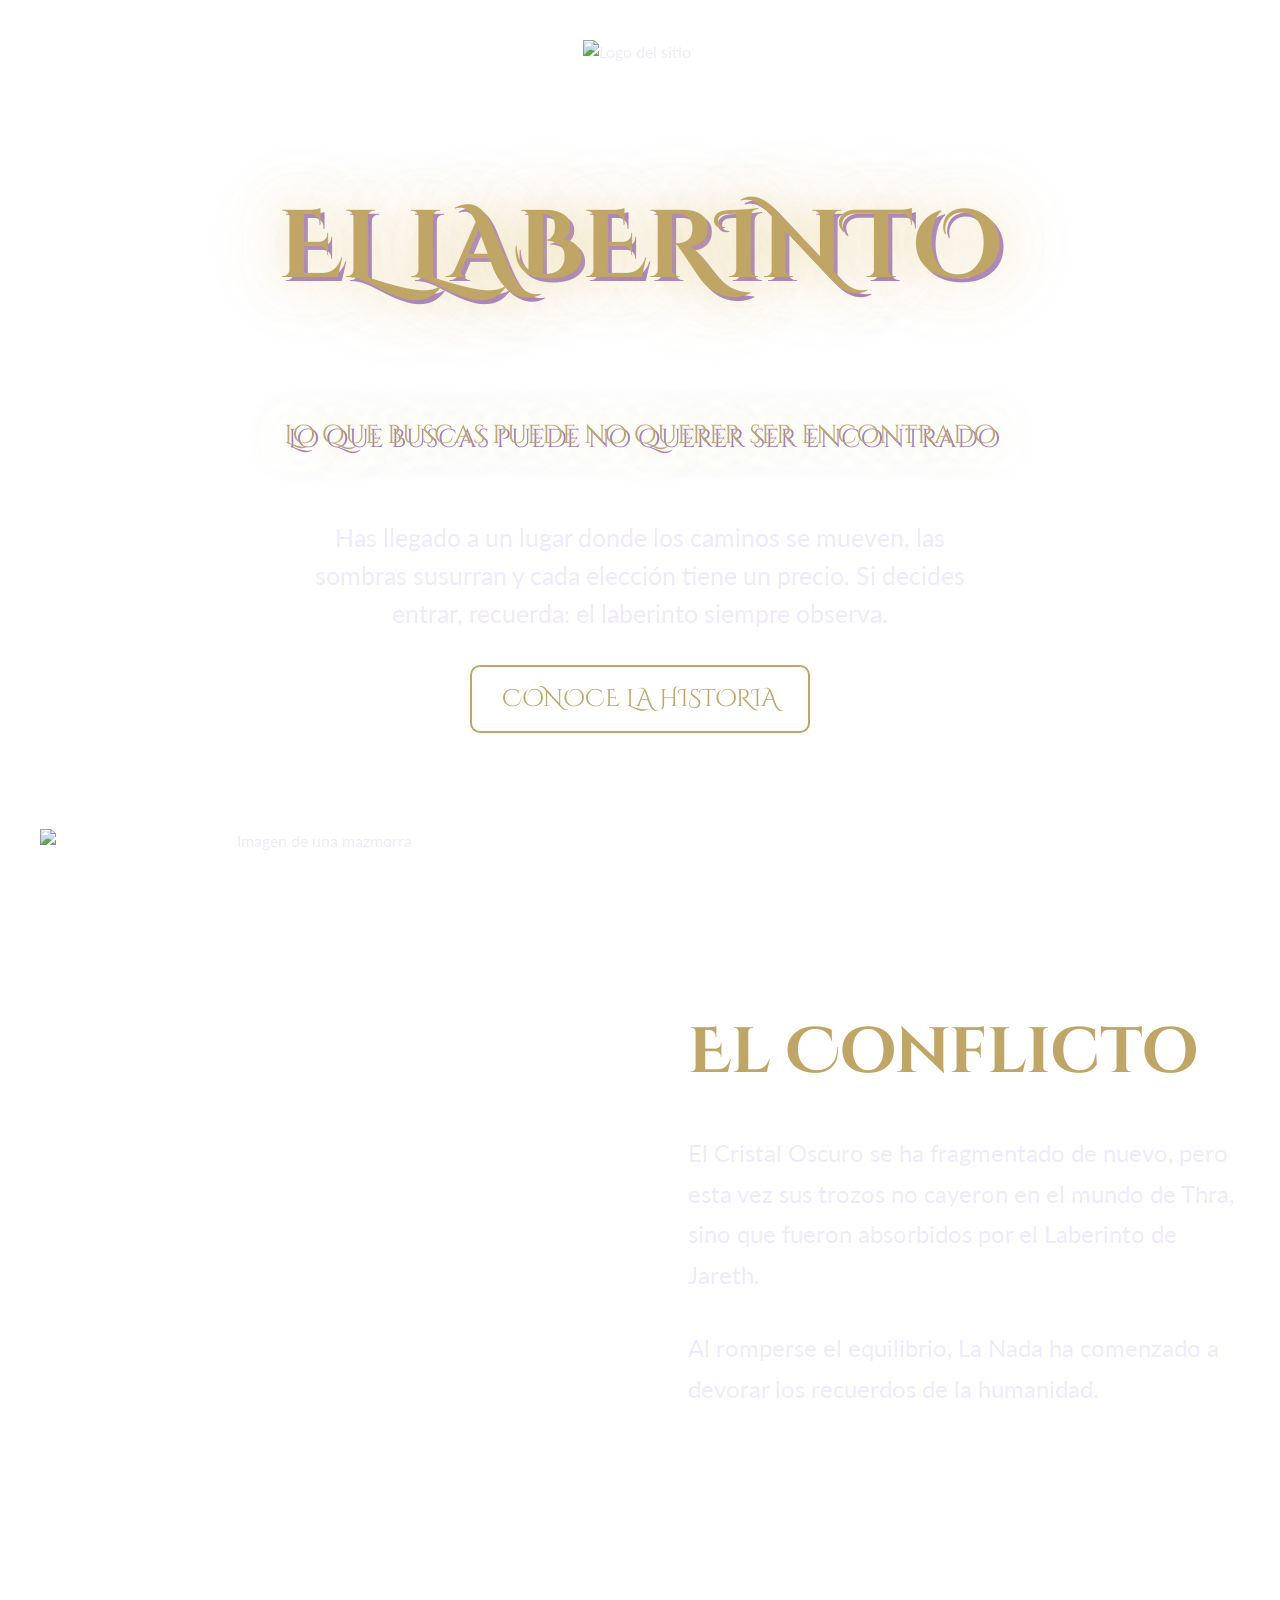
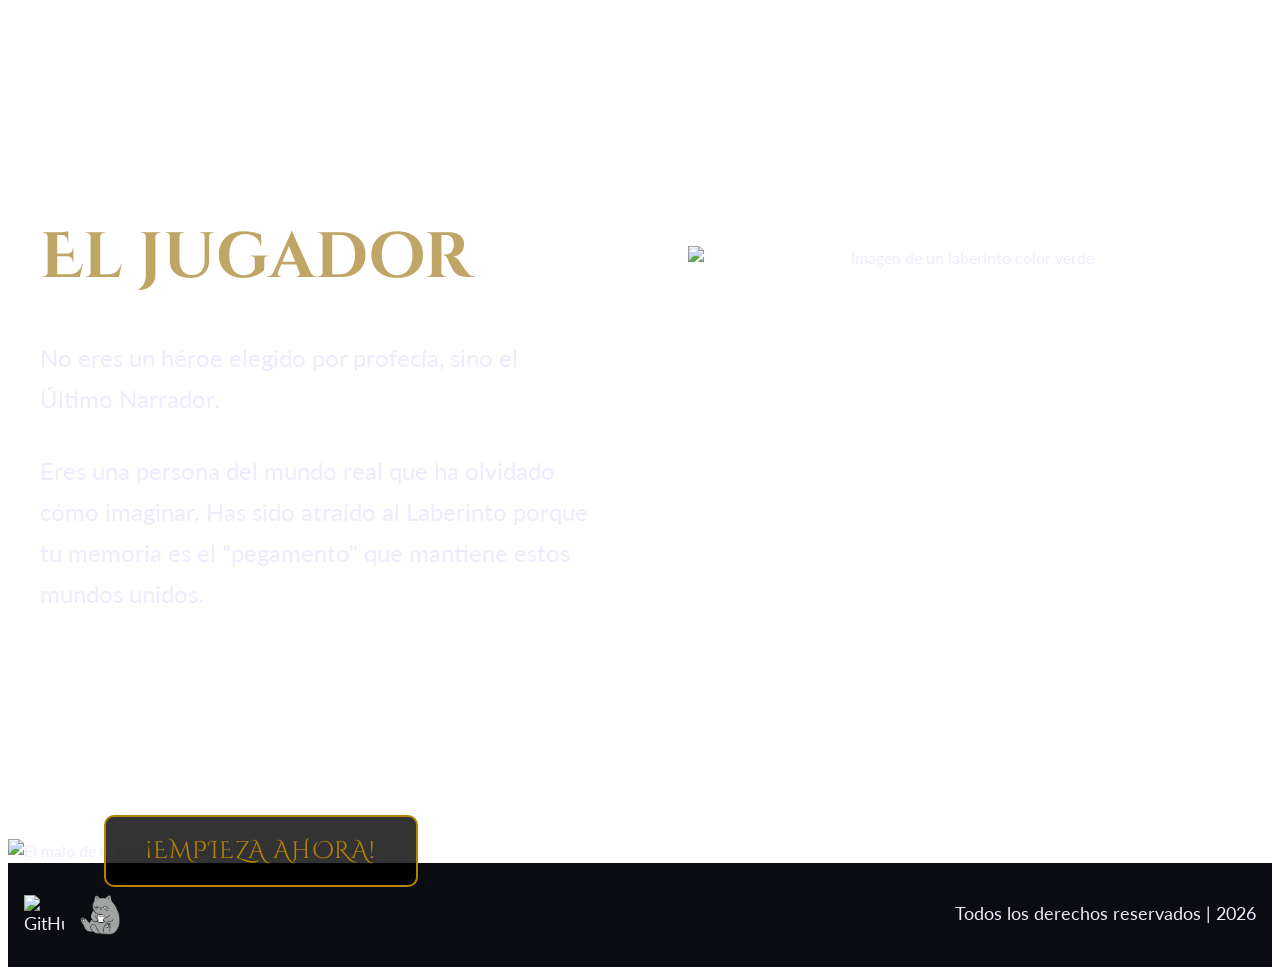
==== commit c0139733: "feat: add golem audio file and remove unused animation code from CSS and JavaScript" ====
--- a/index.html
+++ b/index.html
@@ -9,8 +9,6 @@
       name="description"
       content="Escape Room - A thrilling adventure game."
     />
-    <meta name="keywords" content="Escape Room, Adventure, Puzzle, Game" />
-    <meta name="author" content="Your Name" />
 
     <link rel="icon" href="assets/img/icons/dungeon.svg" type="image/x-icon" />
     <link
@@ -61,6 +59,7 @@
           src="/assets/img/dungeon.jpg"
           alt="Imagen de una mazmorra"
           class="section-image"
+        
         />
 
         <div class="section-text">
@@ -97,8 +96,9 @@
 
         <img
           src="/assets/img/green-maze.png"
-          alt="Imagen de un labertinto color verde"
+          alt="Imagen de un laberinto color verde"
           class="section-image"
+        
         />
       </section>
 
@@ -110,6 +110,7 @@
             src="/assets/img/bad-guy.jpeg"
             alt="El malo de la película desafiando a iniciar el juego"
             class="cta-image"
+          
           />
 
           <div class="cta-content container">
@@ -145,7 +146,5 @@
 
       <div class="footer-right">Todos los derechos reservados | 2026</div>
     </footer>
-
-    <!--<script src="js/header.js"></script>-->
   </body>
 </html>
--- a/css/base.css
+++ b/css/base.css
@@ -11,8 +11,7 @@
   --lavender-strong: #e4ccff;
 
   --black: #0b0c11;
-  --white: #ffffff;
-
+  --white: whitesmoke;
   --muted: rgba(0, 0, 0, 0.2);
   --shadow-gold: 0 0 40px rgba(240, 208, 128, 0.5),
     0 0 80px rgba(201, 168, 76, 0.3), 4px 4px 0px rgba(107, 47, 160, 0.6);
@@ -67,3 +66,8 @@
   color: inherit;
 }
 
+.btn_img {
+  cursor: pointer;
+  background-color: transparent;
+  border: 0;
+}
--- a/css/layout.css
+++ b/css/layout.css
@@ -47,24 +47,4 @@
   
   
 
-  /* -------------------------------------------------------
-   MEDIA QUERIES
-------------------------------------------------------- */
 
-@media (min-width: 768px) {
-    .conflict {
-      grid-template-columns: 1fr 1fr;
-    }
-  
-    .player {
-      grid-template-columns: 1fr 1fr;
-    }
-  
-    .player .section-text {
-      order: 1;
-    }
-  
-    .player .section-image {
-      order: 2;
-    }
-  }
--- a/css/header.css
+++ b/css/header.css
@@ -1,9 +1,7 @@
 /* -------------------------------------------------------
    HEADER
 ------------------------------------------------------- */
-header {
-  
-}
+
 .header {
     /*position: sticky;*/
     top: 0;
@@ -16,7 +14,7 @@
   }
   
   .header-logo {
-    width: 75px;
+    width: clamp(80px, 50px + 5vw, 140px);
     height: auto;
   }
   
--- a/css/home.css
+++ b/css/home.css
@@ -1,149 +1,188 @@
-
 /* -------------------------------------------------------
    HERO 
 ------------------------------------------------------- */
 
 .hero {
-    text-align: center;
-    padding: var(--space-xl) var(--space-s);
+  text-align: center;
+  padding: var(--space-xl) var(--space-s);
+}
+
+.hero-title {
+  font-family: var(--font-title);
+  font-size: 2.8rem;
+  color: var(--gold);
+  text-shadow: var(--shadow-gold);
+  margin-bottom: var(--space-xl);
+}
+
+.hero-subtitle {
+  font-family: var(--font-title);
+  font-size: var(--fs-subtitle);
+  color: var(--gold);
+  text-shadow: var(--shadow-gold);
+  margin-bottom: var(--space-l);
+}
+
+.hero-description {
+  font-size: var(--fs-subtitle);
+  max-width: 700px;
+  margin: var(--space-m) auto 0;
+}
+
+/* Button outline */
+.btn-outline {
+  display: inline-block;
+  margin-top: var(--space-m);
+  padding: 14px 30px;
+  border-radius: 10px;
+  border: 2px solid var(--gold);
+  font-family: var(--font-title);
+  font-size: var(--fs-button);
+  color: var(--gold);
+  text-transform: uppercase;
+}
+
+.btn-outline:hover {
+  background-color: var(--gold);
+  color: var(--black);
+  box-shadow: 0 0 20px rgba(240, 208, 128, 0.4);
+}
+  
+ /* -------------------------------------------------------
+   CONFLICT AND PLAYER SECTIONS 
+------------------------------------------------------- */
+
+.conflict,
+.player {
+  display: grid;
+  gap: var(--space-l);
+  align-items: center;
+  padding: var(--space-xl) var(--space-s);
+}
+
+.conflict .section-image {
+  width: 100%;
+  aspect-ratio: 3 / 4;
+  object-fit: cover;
+}
+
+.player .section-image {
+  width: 100%;
+  aspect-ratio: 16 / 9;
+  object-fit: cover;
+}
+
+.section-title {
+  font-size: 2.2rem;
+}
+
+.section-text {
+  max-width: 650px;
+  text-align: left;
+  font-size: var(--fs-subtitle);
+}
+
+.section-paragraph {
+  font-size: var(--fs-body-subtitle);
+  max-width: 600px;
+  margin: 0 0 var(--space-m);
+  line-height: 1.7;
+}
+
+/* -------------------------------------------------------
+   CTA SECTION
+------------------------------------------------------- */
+
+.cta {
+  margin-top: var(--space-xl);
+}
+
+.cta-media {
+  position: relative;
+}
+
+.cta-image {
+  width: 100%;
+  display: block;
+  object-fit: cover;
+}
+
+.cta-content {
+  position: absolute;
+  left: 0;
+  top: 0;
+  height: 100%;
+  display: flex;
+  align-items: center;
+  justify-content: center; /* centrado en móvil */
+}
+
+.btn-start {
+  display: inline-block;
+  padding: 16px 40px;
+  border-radius: 10px;
+  border: 2px solid var(--gold-strong);
+  background: rgba(0, 0, 0, 0.8);
+  font-family: var(--font-title);
+  font-size: var(--fs-button);
+  color: var(--gold-strong);
+  text-transform: uppercase;
+  letter-spacing: 1px;
+  transition: 0.3s ease;
+}
+
+.btn-start:hover {
+  background-color: var(--gold);
+  color: var(--black);
+  box-shadow: 0 0 20px rgba(240, 208, 128, 0.4);
+}
+
+  
+/* -------------------------------------------------------
+   MEDIA QUERIES
+------------------------------------------------------- */
+
+@media (min-width: 768px) {
+
+  /* Conflict & Player */
+  .conflict,
+  .player {
+    grid-template-columns: 1fr 1fr;
+    gap: var(--space-xl);
   }
-  
+
+  .player .section-text {
+    order: 1;
+  }
+
+  .player .section-image {
+    order: 2;
+  }
+
+  .section-title {
+    font-size: var(--fs-section-title);
+  }
+
+  /* Hero */
+  .hero {
+    padding: var(--space-xxl) var(--space-m);
+  }
+
   .hero-title {
-    font-family: var(--font-title);
-    font-size: var(--fs-hero-title);
-    color: var(--gold);
-    text-shadow: var(--shadow-gold);
-    margin-bottom: var(--space-xl) var(--space-s);
+    font-size: var(--fs-hero-title); 
   }
-  
+
   .hero-subtitle {
-    font-family: var(--font-title);
-    font-size: var(--fs-subtitle);
-    color: var(--gold);
-    text-shadow: var(--shadow-gold);
-    margin-bottom: var(--space-l) var(--space-s);
+    font-size: calc(var(--fs-subtitle) * 1.1);
   }
-  
+
   .hero-description {
-    font-size: var(--fs-subtitle);
-    max-width: 700px;
-    margin: 0 auto;
-    margin-top: var(--space-m);
+    font-size: calc(var(--fs-subtitle) * 1.05);
   }
-  
-  /* Button outline */
-  .btn-outline {
-    display: inline-block;
-    margin-top: var(--space-m);
-    padding: 14px 30px;
-    border-radius: 10px;
-    border: 2px solid var(--gold);
-    font-family: var(--font-title);
-    font-size: var(--fs-button);
-    color: var(--gold);
-    text-transform: uppercase;
+
+  /* CTA */
+  .cta-content {
+    justify-content: flex-start; /* botón a la izquierda */
+    padding-left: var(--space-xl);
   }
-  
-  .btn-outline:hover {
-    background-color: var(--gold);
-    color: var(--black);
-    box-shadow: 0 0 20px rgba(240, 208, 128, 0.4);
-  }
-  
-  
-  /* -------------------------------------------------------
-     CONFLICT AND PLAYER SECTIONS 
-  ------------------------------------------------------- */
-  
-  .conflict {
-    display: grid;
-    gap: var(--space-l);
-    align-items: center;
-    padding: var(--space-xl) var(--space-s);
-  }
-  
-  .conflict .section-image {
-    width: 100%;
-    aspect-ratio: 3 / 4;
-    object-fit: cover;
-  }
-  
-  .section-text {
-    max-width: 650px;
-    text-align: left;
-    font-size: var(--fs-subtitle);
-  }
-  
-  .section-paragraph {
-    font-size: var(--fs-body-subtitle);
-    max-width: 600px;
-    margin: 0 0 var(--space-m);
-    line-height: 1.7;
-  }
-  
-  .player {
-    display: grid;
-    gap: var(--space-l);
-    align-items: center;
-    padding: var(--space-xl) var(--space-s);
-  }
-  
-  .player .section-image {
-    width: 100%;
-    aspect-ratio: 16 / 9;
-    object-fit: cover;
-  }
-  
-  .player .section-text {
-    max-width: 600px;
-  }
-  
-  /* -------------------------------------------------------
-     CTA SECTION
-  ------------------------------------------------------- */
-  
-  .cta {
-    margin-top: var(--space-xl);
-  }
-  
-  .cta-media {
-    position: relative;
-  }
-  
-  .cta-image {
-    width: 100%;
-    display: block;
-    object-fit: cover;
-  }
-  
-  .cta-content {
-    position: absolute;
-    left: 0;
-    top: 0;
-    height: 100%;
-    display: flex;
-    align-items: center;
-  }
-  
-  .btn-start {
-    display: inline-block;
-    padding: 16px 40px;
-    border-radius: 10px;
-    border: 2px solid var(--gold-strong);
-    background: rgba(0, 0, 0, 0.8);
-    font-family: var(--font-title);
-    font-size: var(--fs-button);
-    color: var(--gold-strong);
-    text-transform: uppercase;
-    letter-spacing: 1px;
-    transition: 0.3s ease;
-    margin-left: 150px;
-  }
-  
-  .btn-start:hover {
-    background-color: var(--gold);
-    color: var(--black);
-    box-shadow: 0 0 20px rgba(240, 208, 128, 0.4);
-  }
-  
-  +}
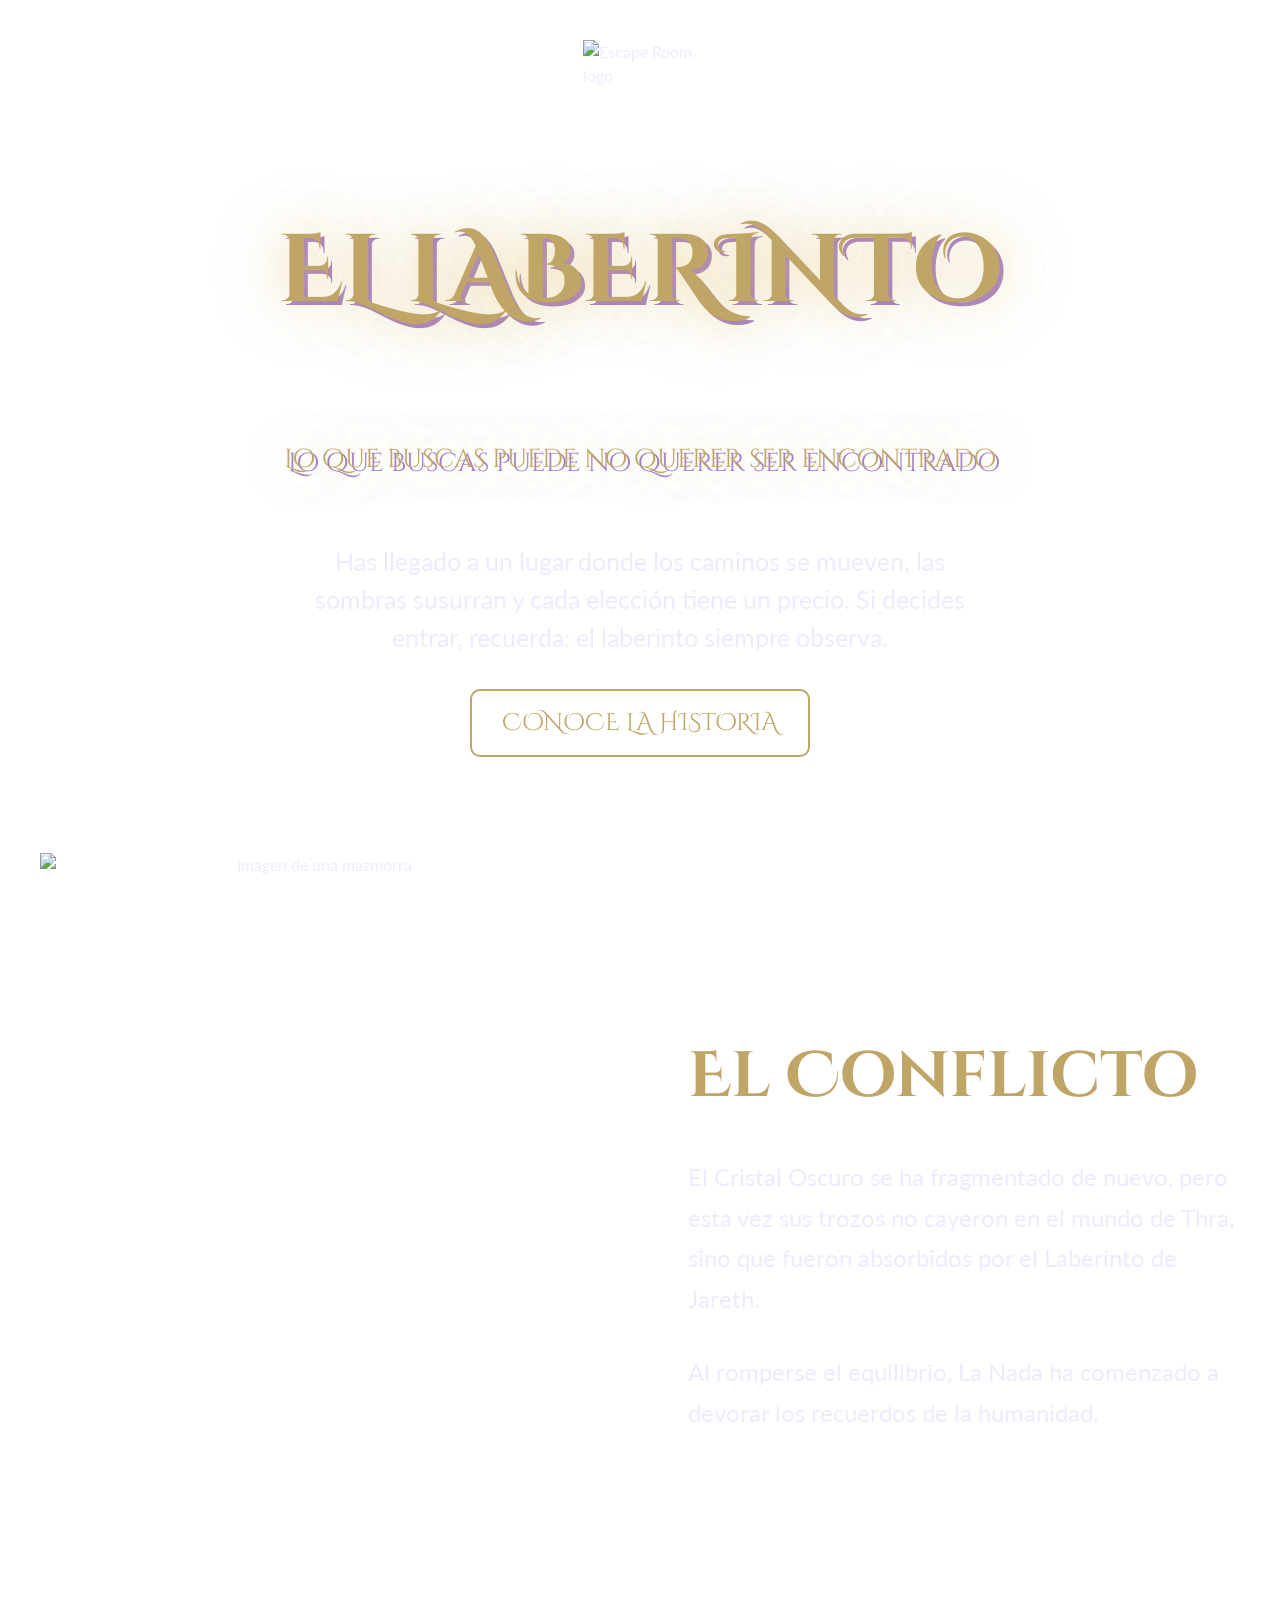
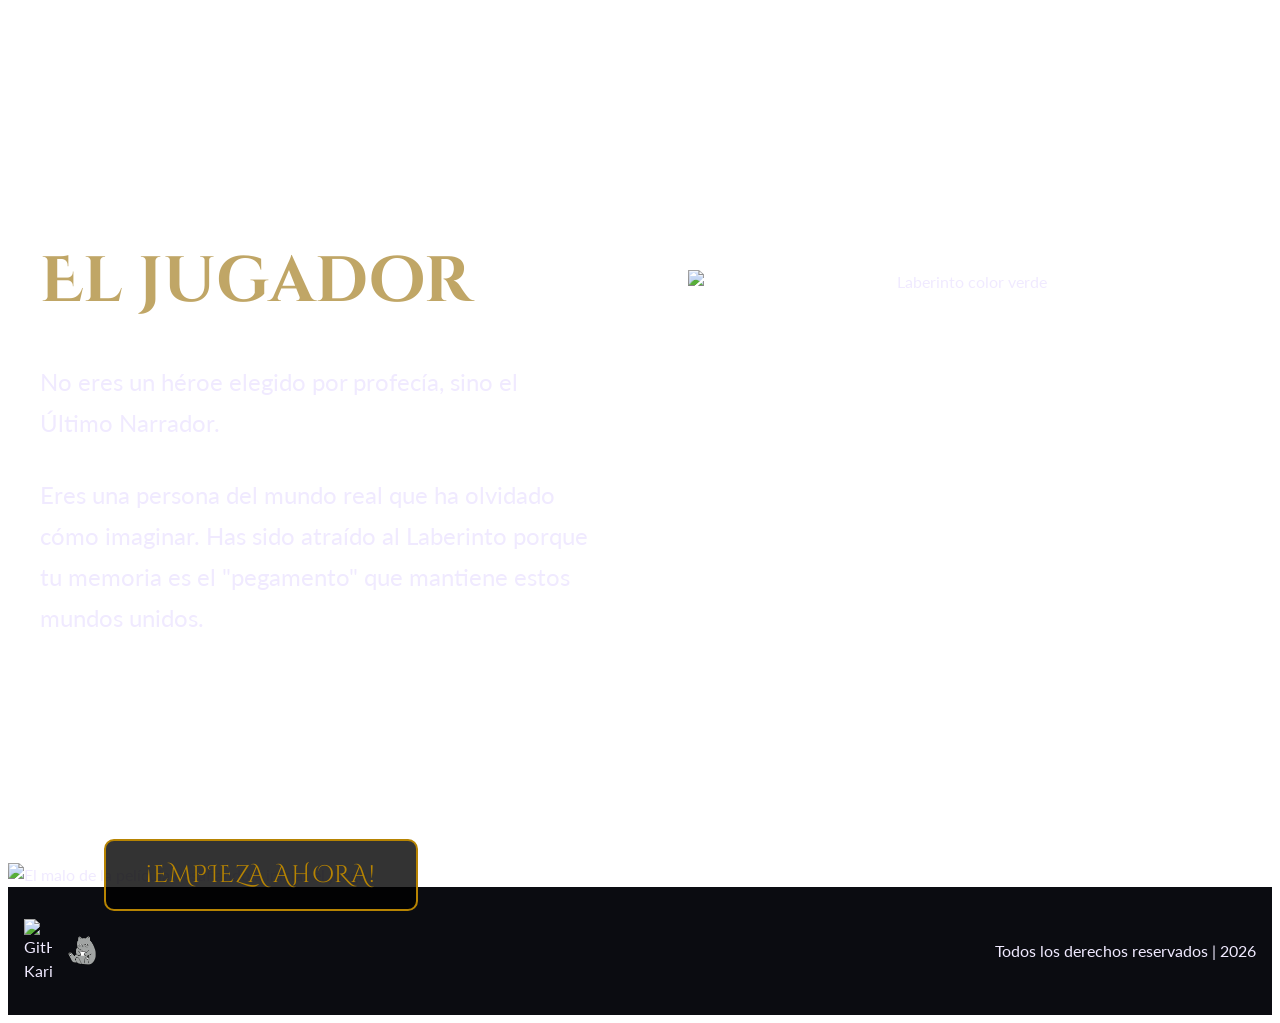
==== commit 427557c4: "fix: add rel="noopener noreferrer" to external links for security" ====
--- a/index.html
+++ b/index.html
@@ -1,56 +1,38 @@
 <!DOCTYPE html>
-<html lang="en">
+<html lang="es">
   <head>
     <meta charset="UTF-8" />
     <meta name="viewport" content="width=device-width, initial-scale=1.0" />
     <title>EL LABERINTO</title>
-
-    <meta
-      name="description"
-      content="Escape Room - A thrilling adventure game."
-    />
-
+    <meta name="description" content="Escape Room - A thrilling adventure game." />
     <link rel="icon" href="assets/img/icons/dungeon.svg" type="image/x-icon" />
-    <link
-      rel="stylesheet"
-      href="https://cdnjs.cloudflare.com/ajax/libs/normalize/8.0.1/normalize.min.css"
-    />
-    <link
-      href="https://fonts.googleapis.com/css2?family=Cinzel+Decorative:wght@400;700&family=Lato:wght@400;700&display=swap"
-      rel="stylesheet"
-    />
+    <link rel="preload" href="/assets/img/gray-bg.png" as="image" />
+    <link rel="stylesheet" href="https://cdnjs.cloudflare.com/ajax/libs/normalize/8.0.1/normalize.min.css" />
+    <link href="https://fonts.googleapis.com/css2?family=Cinzel+Decorative:wght@400;700&family=Lato:wght@400;700&display=swap" rel="stylesheet" />
     <link rel="stylesheet" href="/css/base.css" />
     <link rel="stylesheet" href="/css/layout.css" />
     <link rel="stylesheet" href="/css/header.css" />
     <link rel="stylesheet" href="/css/home.css" />
   </head>
-
   <body>
     <!-- HEADER  -->
     <header class="header">
-      <img
-        src="/assets/img/icons/dungeon.svg"
-        alt="Logo del sitio"
-        class="header-logo"
-      />
+      <img src="/assets/img/icons/dungeon.svg" alt="Escape Room logo" class="header-logo" />
     </header>
 
     <main>
       <!-- HERO -->
       <section class="hero container">
+
         <h1 class="hero-title">EL LABERINTO</h1>
-
-        <p class="hero-subtitle">
-          Lo que buscas puede no querer ser encontrado
-        </p>
-
+        <p class="hero-subtitle">Lo que buscas puede no querer ser encontrado</p>
         <p class="hero-description">
           Has llegado a un lugar donde los caminos se mueven, las sombras
           susurran y cada elección tiene un precio. Si decides entrar, recuerda:
           el laberinto siempre observa.
         </p>
+        <a href="#story" class="btn-outline">Conoce la historia</a>
 
-        <a href="#story" class="btn-outline">Conoce la historia</a>
       </section>
 
       <!-- CONFLICT SECTION -->
@@ -59,7 +41,7 @@
           src="/assets/img/dungeon.jpg"
           alt="Imagen de una mazmorra"
           class="section-image"
-        
+          loading="lazy"
         />
 
         <div class="section-text">
@@ -94,12 +76,7 @@
           </p>
         </div>
 
-        <img
-          src="/assets/img/green-maze.png"
-          alt="Imagen de un laberinto color verde"
-          class="section-image"
-        
-        />
+        <img src="/assets/img/green-maze.png" alt="Laberinto color verde" class="section-image" loading="lazy"/>
       </section>
 
       <!-- CTA (Call To Action)-->
@@ -110,11 +87,11 @@
             src="/assets/img/bad-guy.jpeg"
             alt="El malo de la película desafiando a iniciar el juego"
             class="cta-image"
-          
+            loading="lazy"
           />
 
           <div class="cta-content container">
-            <a href="/start.html#body" class="btn-start">¡EMPIEZA AHORA!</a>
+            <a href="/start.html#body" target="_self" class="btn-start">¡EMPIEZA AHORA!</a>
           </div>
         </div>
       </section>
@@ -123,28 +100,16 @@
     <!-- FOOTER -->
     <footer class="footer">
       <div class="footer-left">
-        <a
-          href="https://github.com/karinalorenzo"
-          target="_blank"
-          class="icon-link"
-        >
-          <img
-            src="/assets/img/icons/mdi_github-1.png"
-            alt="GitHub Karina"
-            class="icon"
-          />
+
+        <a href="https://github.com/karinalorenzo" target="_blank" rel="noopener noreferrer" class="icon-link" >
+          <img src="/assets/img/icons/mdi_github-1.png" alt="GitHub Karina" class="icon" />
         </a>
-
-        <a
-          href="https://github.com/danielPalmera"
-          target="_blank"
-          class="icon-link"
-        >
+        <a href="https://github.com/danielPalmera" target="_blank" rel="noopener noreferrer" class="icon-link" >
           <img src="/assets/img/gato.png" alt="GitHub Daniel" class="icon" />
         </a>
       </div>
+      <div class="footer-right">Todos los derechos reservados | 2026</div>
 
-      <div class="footer-right">Todos los derechos reservados | 2026</div>
     </footer>
   </body>
 </html>
--- a/css/base.css
+++ b/css/base.css
@@ -1,5 +1,5 @@
 /* -------------------------------------------------------
-   VARIABLES
+  VARIABLES
 ------------------------------------------------------- */
 :root {
   /* Colors */
@@ -38,7 +38,7 @@
 }
 
 /* -------------------------------------------------------
-   BASE STYLES
+  BASE STYLES
 ------------------------------------------------------- */
 
 body {
@@ -71,3 +71,43 @@
   background-color: transparent;
   border: 0;
 }
+
+.messageCard {
+  background: rgba(202, 168, 116, 0.9);
+  padding: 1rem;
+  border-radius: 15px;
+  color: var(--black);
+  font-family: var(--font-title);
+  margin-bottom: var(--space-l);
+  text-align: center;
+  font-size: clamp(1rem, 0.8rem + 1vw, 1.6rem);
+}
+
+/* -------------------------------------------------------
+  TEMPORIZADOR
+------------------------------------------------------- */
+#timer {
+  position: fixed;
+  top: 1rem;
+  right: 1.5rem;
+  z-index: 100;
+  background: rgba(11, 12, 17, 0.75);
+  border: 2px solid var(--gold);
+  border-radius: 8px;
+  padding: 0.35rem 0.8rem;
+  font-family: var(--font-title);
+  font-size: 1.4rem;
+  color: var(--gold);
+  letter-spacing: 2px;
+  pointer-events: none;
+}
+
+#timer.timer-prisa #timer-display,
+#timer-display.timer-prisa {
+  color: #e05c5c;
+  animation: parpadeo 0.8s step-start infinite;
+}
+
+@keyframes parpadeo {
+  50% { opacity: 0.3; }
+}
--- a/css/layout.css
+++ b/css/layout.css
@@ -28,8 +28,8 @@
     display: flex;
     justify-content: space-between;
     align-items: center;
+    font-size: 1rem;
     padding: var(--space-m) var(--space-s);
-    font-size: 1.1rem;
     background: var(--black);
     color: var(--font-body);
   }
@@ -44,7 +44,13 @@
     width: 40px;
     height: 40px;
   }
-  
+
+  .footer img {
+    width: clamp(18px, 12px + 2vw, 28px);
+    height: auto;
+}
+
   
 
 
+
--- a/css/home.css
+++ b/css/home.css
@@ -40,6 +40,7 @@
   font-size: var(--fs-button);
   color: var(--gold);
   text-transform: uppercase;
+  transition: 0.3s ease;
 }
 
 .btn-outline:hover {
@@ -185,4 +186,4 @@
     justify-content: flex-start; /* botón a la izquierda */
     padding-left: var(--space-xl);
   }
-}+}
